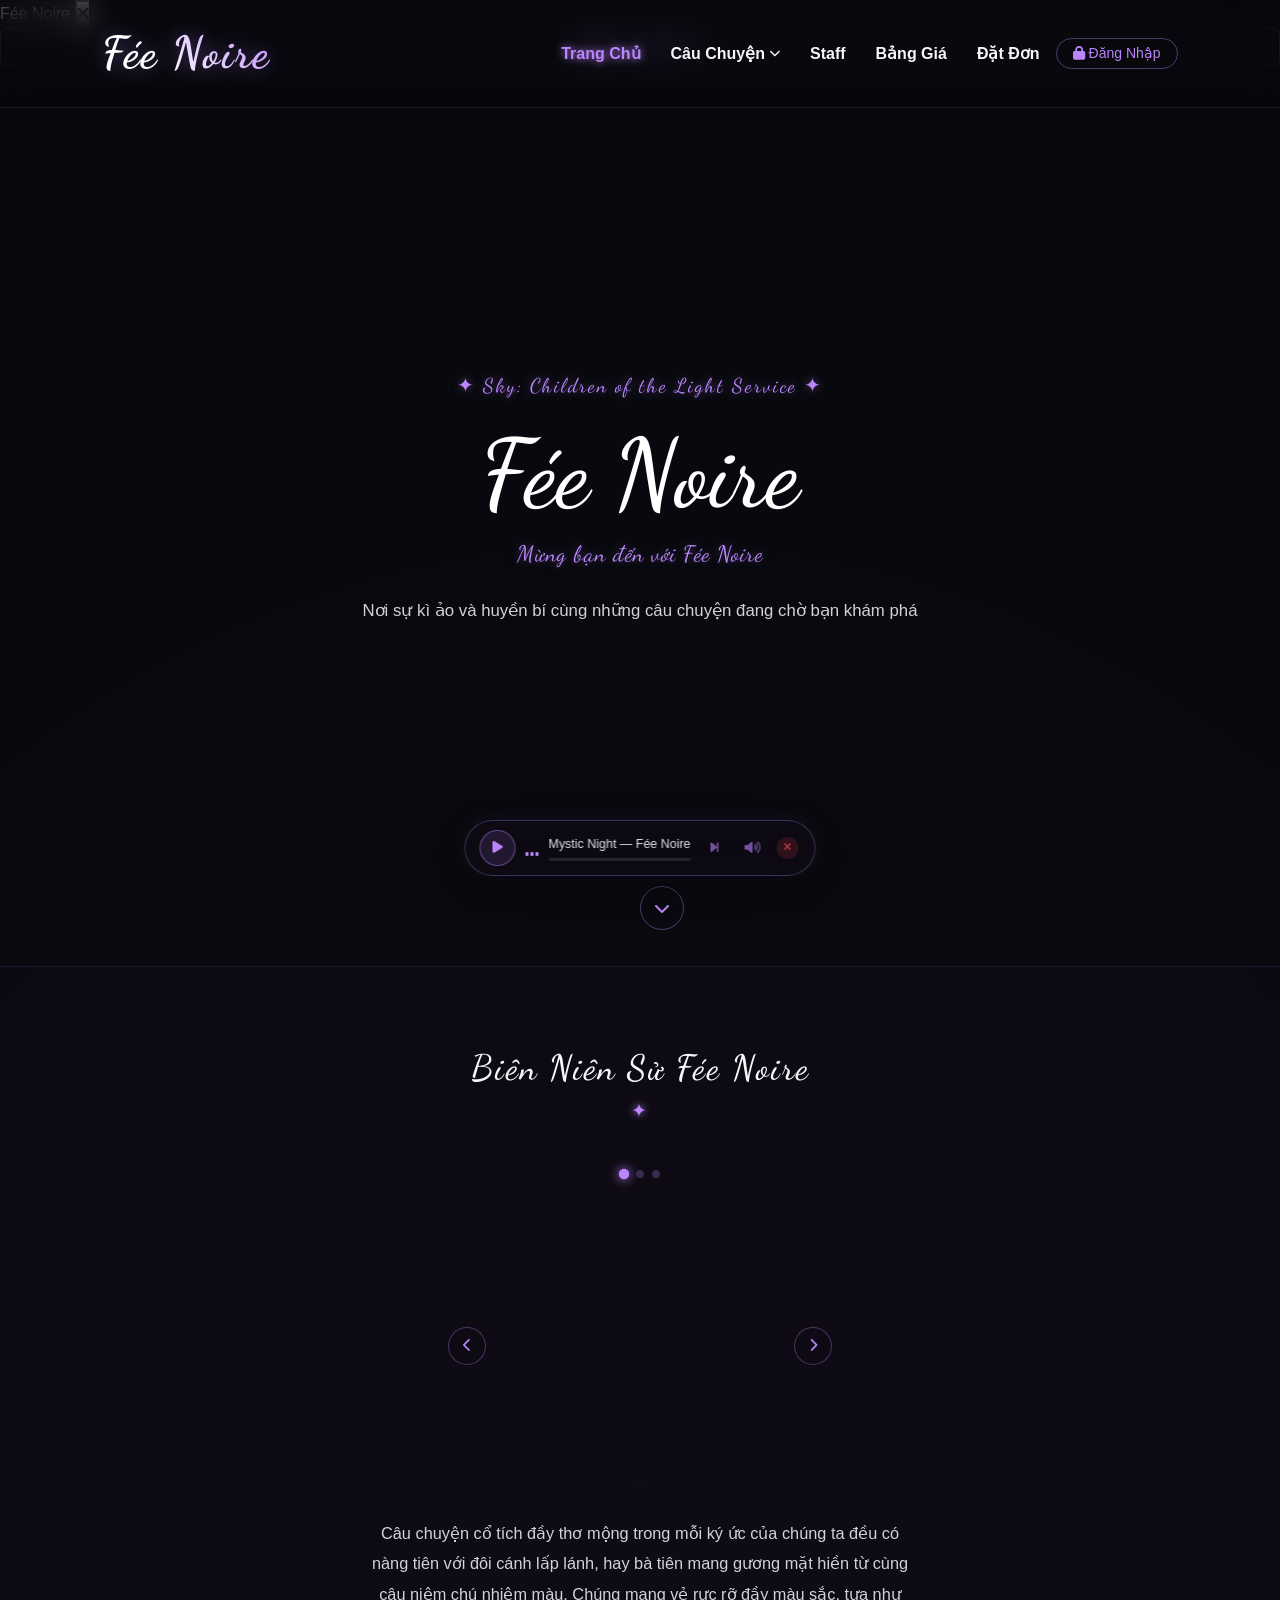
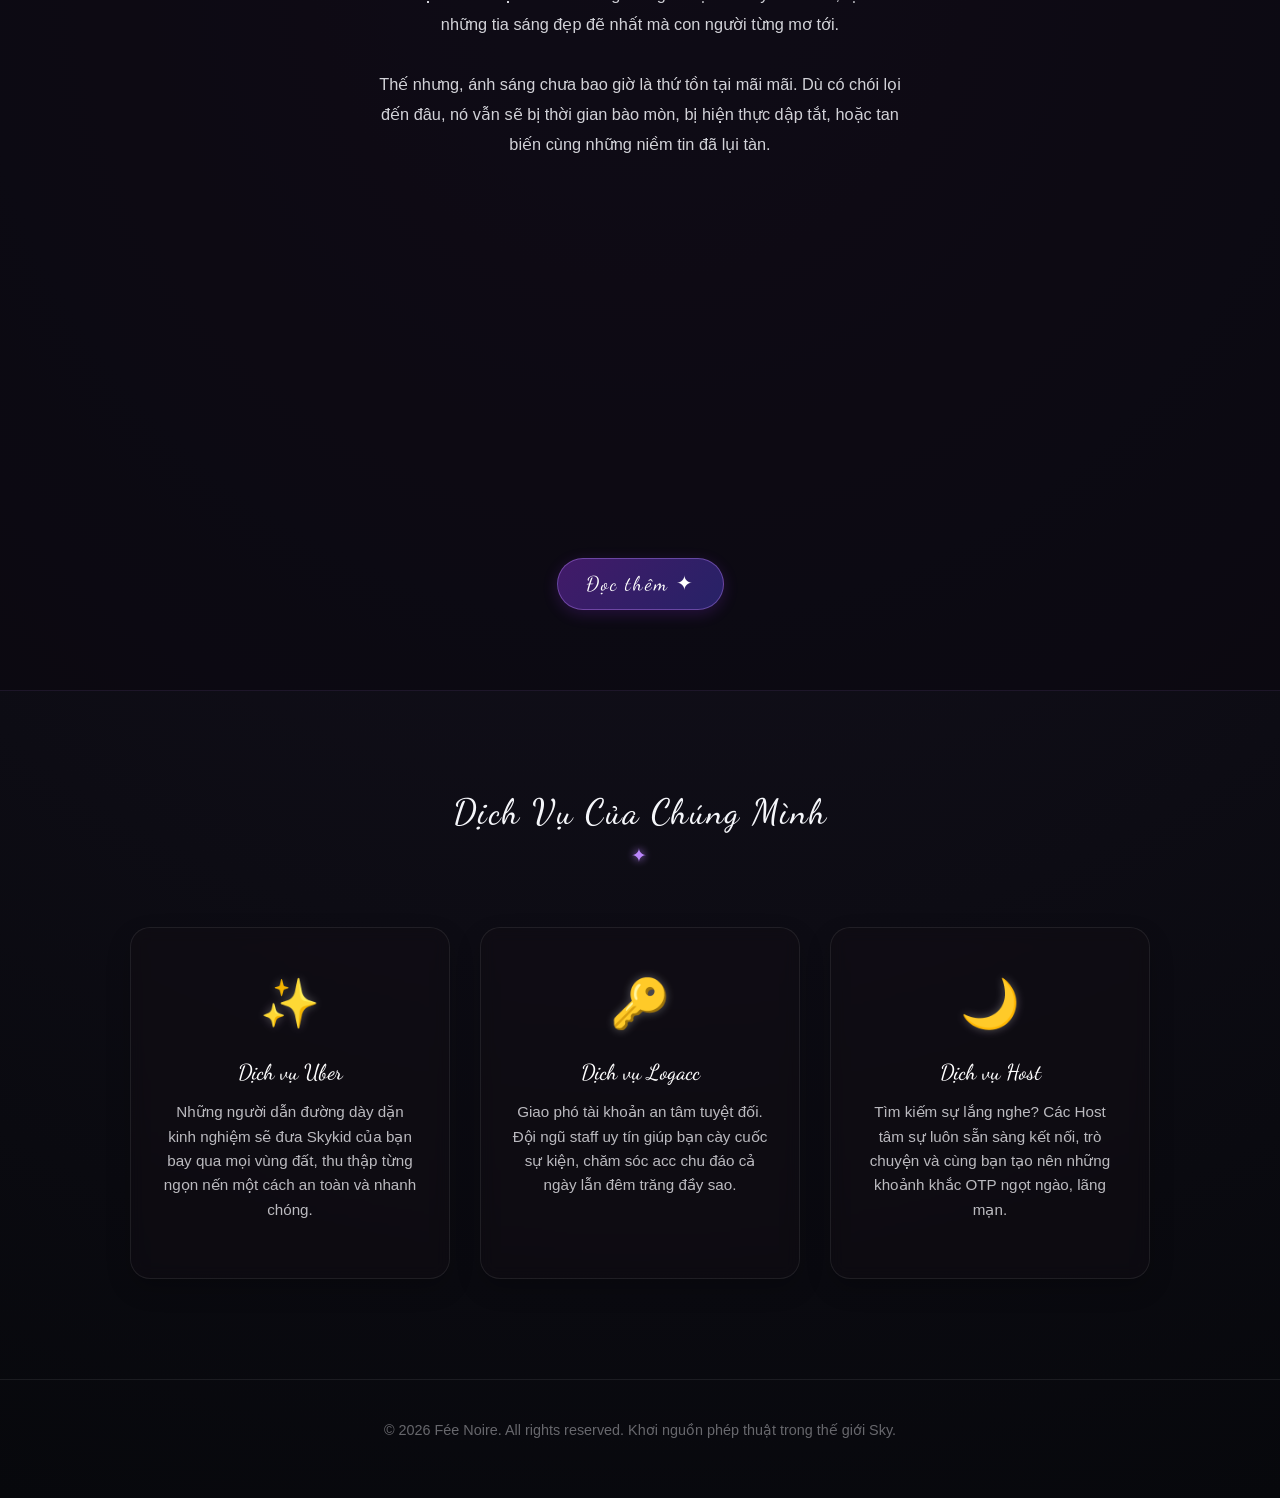
==== index.html @ 0eda1e13 "Add files via upload" ====
<!DOCTYPE html>
<html lang="vi">

<head>
    <meta charset="UTF-8">
    <meta name="viewport" content="width=device-width, initial-scale=1.0">
    <title>Fée Noire - Sky: Children of the Light Service</title>
    <!-- Nhúng phông chữ bay bổng hoài cổ phong cách Fantasy -->
    <link rel="preconnect" href="https://fonts.googleapis.com">
    <link rel="preconnect" href="https://fonts.gstatic.com" crossorigin>
    <link
        href="https://fonts.googleapis.com/css2?family=Dancing+Script:wght@400..700&family=Sansita+Swashed:wght@300..900&display=swap"
        rel="stylesheet">
    <link href="https://cdn.jsdelivr.net/npm/bootstrap@5.3.2/dist/css/bootstrap.min.css" rel="stylesheet">
    <link rel="stylesheet" href="https://cdnjs.cloudflare.com/ajax/libs/font-awesome/6.4.2/css/all.min.css">
    <link rel="stylesheet" href="css/style.css">
    <link rel="stylesheet" href="css/admin-custom.css">
    <style>
        /* ── HERO CINEMATIC ── */
        .hero-section {
            position: relative;
            height: 100vh;
            min-height: 600px;
            display: flex;
            flex-direction: column;
            justify-content: center;
            align-items: center;
            text-align: center;
            overflow: hidden;
        }

        .hero-eyebrow {
            font-family: 'Dancing Script', cursive;
            font-size: 1.25rem;
            letter-spacing: 2px;
            color: var(--accent-glow);
            text-shadow: 0 0 10px rgba(187, 134, 252, 0.5);
            margin-bottom: 16px;
            opacity: 0;
            animation: fadeUp 0.8s ease 0.2s forwards;
        }

        .hero-content {
            position: relative;
            z-index: 2;
            max-width: 760px;
            padding: 0 24px;
            background: none;
            border: none;
            backdrop-filter: none;
            box-shadow: none;
        }

        .brand-title {
            opacity: 0;
            animation: fadeUp 0.9s ease 0.4s forwards;
        }

        .brand-subtitle {
            opacity: 0;
            animation: fadeUp 0.9s ease 0.6s forwards;
        }

        .brand-description {
            opacity: 0;
            animation: fadeUp 0.9s ease 0.8s forwards;
        }

        .cta-button {
            opacity: 0;
            animation: fadeUp 0.9s ease 1s forwards;
        }

        @keyframes fadeUp {
            from {
                opacity: 0;
                transform: translateY(24px);
            }

            to {
                opacity: 1;
                transform: translateY(0);
            }
        }

        /* ── SCROLL ARROW ── */
        .scroll-down-arrow {
            position: absolute;
            bottom: 36px;
            left: 50%;
            transform: translateX(-50%);
            z-index: 3;
            display: flex;
            flex-direction: column;
            align-items: center;
            gap: 6px;
            cursor: pointer;
            opacity: 0;
            animation: fadeUp 0.9s ease 1.3s forwards;
        }

        .arrow-icon {
            width: 44px;
            height: 44px;
            border: 1px solid rgba(187, 134, 252, 0.4);
            border-radius: 50%;
            display: flex;
            align-items: center;
            justify-content: center;
            color: var(--accent-glow);
            font-size: 1rem;
            animation: bounceArrow 2s ease-in-out infinite;
            transition: all 0.3s ease;
        }

        .scroll-down-arrow:hover .arrow-icon {
            background: rgba(187, 134, 252, 0.15);
            box-shadow: 0 0 16px rgba(187, 134, 252, 0.3);
        }

        .arrow-label {
            font-family: 'Dancing Script', cursive;
            font-size: 1.25rem;
            letter-spacing: 2px;
            margin-right: 2px;
            color: rgba(187, 134, 252, 0.6);
            text-transform: uppercase;
            text-align: center;
        }

        @keyframes bounceArrow {

            0%,
            100% {
                transform: translateY(0);
            }

            50% {
                transform: translateY(6px);
            }
        }

        /* ── STORY SECTION ── */
        .story-section {
            background: rgba(10, 7, 15, 0.6);
            padding: 80px 0;
            border-top: 1px solid rgba(187, 134, 252, 0.1);
            border-bottom: 1px solid rgba(187, 134, 252, 0.1);
        }

        .btn-read-more {
            display: inline-block;
            margin-top: 15px;
            padding: 10px 28px;
            font-family: 'Dancing Script', cursive;
            font-size: 1.25rem;
            letter-spacing: 2px;
            color: #ffffff;
            background: linear-gradient(135deg, rgba(147, 51, 234, 0.4), rgba(79, 70, 229, 0.4));
            border: 1px solid rgba(187, 134, 252, 0.4);
            border-radius: 30px;
            text-decoration: none;
            transition: all 0.3s ease;
            box-shadow: 0 4px 15px rgba(147, 51, 234, 0.2);
        }

        .btn-read-more:hover {
            color: var(--accent-glow) !important;
            background: linear-gradient(135deg, rgba(147, 51, 234, 0.7), rgba(79, 70, 229, 0.7));
            border-color: var(--accent-glow);
            box-shadow: 0 0 20px rgba(187, 134, 252, 0.5);
            transform: translateY(-2px);
        }

        /* ── MOBILE ── */
        @media (max-width: 768px) {
            .hero-eyebrow {
                font-size: 0.75rem;
                letter-spacing: 2px;
            }


        }
    </style>

<style id="fn-mobile-nav-css">
/* FÉE NOIRE — Mobile Nav (loaded from style.css, this block is a safety fallback) */
@media (max-width: 768px) {
    .navbar { padding: 0 16px !important; height: 62px; }
    .logo { font-size: 1.9rem; }
    .nav-links { display: none !important; }
    .staff-page-bg { padding-top: 80px; }
}
</style>

</head>

<body>

    <!-- 1. Thanh Điều Hướng (Navbar) -->
    <header class="navbar">
        <div class="logo">Fée Noire</div>
        <nav class="nav-links d-flex align-items-center">
            <a href="index.html" class="active">Trang Chủ</a>
            <!-- Dropdown Câu Chuyện -->
            <div class="nav-dropdown-wrapper">
                <a href="#" class="nav-dropdown-trigger">
                    Câu Chuyện <i class="fa-solid fa-chevron-down ms-1" style="font-size:0.7rem;"></i>
                </a>
                <div class="nav-dropdown-menu">
                    <a href="cauchuyen.html"><i class="fa-solid fa-book-open me-2"></i>Câu Chuyện</a>
                    <a href="trananh.html"><i class="fa-solid fa-images me-2"></i>Tranh Ảnh</a>
                </div>
            </div>
            <a href="nhanvien.html">Staff</a>
            <a href="banggia.html">Bảng Giá</a>
            <a href="https://haznox2260.github.io/FN_fo/">Đặt Đơn</a>
            <a id="navManageLink" href="admin.html" class="btn-admin" style="display:none;">Quản Lý</a>
            <button id="navAuthBtn" class="btn btn-sm btn-outline-warning rounded-pill px-3 ms-3"
                data-bs-toggle="offcanvas" data-bs-target="#authOffcanvas">
                <i class="fa-solid fa-user-shield me-1"></i>
                <span id="navUserText">Đăng Nhập</span>
            </button>
        </nav>
    </header>
    <!-- MOBILE OVERLAY -->
    <div class="fn-mobile-overlay" id="fnMobileOverlay" onclick="fnCloseDrawer()"></div>

    <!-- MOBILE DRAWER -->
    <div class="fn-mobile-drawer" id="fnMobileDrawer">
        <div class="fn-drawer-header">
            <span class="fn-drawer-logo">F&#233;e Noire</span>
            <button class="fn-drawer-close" onclick="fnCloseDrawer()">
                <i class="fa-solid fa-xmark"></i>
            </button>
        </div>
        <nav class="fn-drawer-nav" id="fnDrawerNav"></nav>
        <div class="fn-drawer-footer">
            <button id="fnDrawerAuthBtn"
                class="btn btn-outline-warning w-100"
                data-bs-toggle="offcanvas" data-bs-target="#authOffcanvas"
                onclick="fnCloseDrawer()">
                <i class="fa-solid fa-user-shield me-2"></i>
                <span id="fnDrawerUserText">&#272;&#259;ng Nh&#7853;p</span>
            </button>
        </div>
    </div>

    <!-- Logic mobile drawer (mo/dong, build menu, dong bo dang nhap) da duoc gop vao auth.js -->


    <!-- 2. Hero Section — Cinematic Fullscreen -->
    <section class="hero-section" id="heroSection">
        <div class="stars-overlay"></div>

        <!-- Nội dung chính căn giữa -->
        <div class="hero-content">
            <p class="hero-eyebrow">✦ Sky: Children of the Light Service ✦</p>
            <h1 class="brand-title">Fée Noire</h1>
            <p class="brand-subtitle">Mừng bạn đến với Fée Noire</p>
            <div class="brand-description">
                Nơi sự kì ảo và huyền bí cùng những câu chuyện đang chờ bạn khám phá
            </div>
        </div>

        <!-- Mũi tên cuộn xuống -->
        <div class="scroll-down-arrow"
            onclick="document.getElementById('servicesSection').scrollIntoView({behavior:'smooth'})">
            <div class="arrow-icon">
                <i class="fa-solid fa-chevron-down"></i>
            </div>
        </div>
    </section>

    <!-- 4. KHU VỰC CAROUSEL CÂU CHUYỆN — DIAMOND + SYNCED TEXT -->
    <section class="story-section">
        <div class="container">
            <h2 class="section-title text-center mb-5">Biên Niên Sử Fée Noire</h2>

            <div class="fn-story-carousel">
                <!-- Dots -->
                <div class="fn-dots" id="fnDots"></div>

                <!-- Diamond image frame -->
                <div class="fn-diamond-frame">
                    <div class="fn-diamond-clip">
                        <div class="fn-slides-track" id="fnSlidesTrack">
                            <!-- slides injected by JS -->
                        </div>
                    </div>
                    <!-- Arrows -->
                    <button class="fn-arrow fn-arrow-left" onclick="fnMove(-1)" aria-label="Trước">
                        <i class="fa-solid fa-chevron-left"></i>
                    </button>
                    <button class="fn-arrow fn-arrow-right" onclick="fnMove(1)" aria-label="Tiếp">
                        <i class="fa-solid fa-chevron-right"></i>
                    </button>
                </div>

                <!-- Synced text block -->
                <div class="fn-text-stage" id="fnTextStage">
                    <!-- text panels injected by JS -->
                </div>

                <div class="text-center mt-4">
                    <a href="cauchuyen.html" class="btn-read-more">Đọc thêm ✦</a>
                </div>
            </div>
        </div>
    </section>

    <style>
        /* ── FN STORY CAROUSEL ── */
        .fn-story-carousel {
            max-width: 560px;
            margin: 0 auto;
            text-align: center;
        }

        /* Dots */
        .fn-dots {
            display: flex;
            justify-content: center;
            gap: 8px;
            margin-bottom: 28px;
        }

        .fn-dot {
            width: 8px;
            height: 8px;
            border-radius: 50%;
            border: none;
            background: rgba(187, 134, 252, 0.25);
            cursor: pointer;
            transition: all 0.3s ease;
            padding: 0;
        }

        .fn-dot.active {
            background: var(--accent-glow);
            box-shadow: 0 0 8px var(--accent-glow);
            transform: scale(1.3);
        }

        /* Diamond frame */
        .fn-diamond-frame {
            position: relative;
            width: 280px;
            height: 280px;
            margin: 0 auto;
        }

        /* Clip path = hình thoi 45° */
        .fn-diamond-clip {
            width: 100%;
            height: 100%;
            clip-path: polygon(50% 0%, 100% 50%, 50% 100%, 0% 50%);
            overflow: hidden;
            border-radius: 4px;
            box-shadow: 0 0 0 1px rgba(187, 134, 252, 0.3), 0 0 30px rgba(187, 134, 252, 0.15);
        }

        /* Hình thoi viền neon ngoài */
        .fn-diamond-clip::after {
            content: '';
            position: absolute;
            inset: -2px;
            clip-path: polygon(50% 0%, 100% 50%, 50% 100%, 0% 50%);
            border: 2px solid rgba(187, 134, 252, 0.4);
            pointer-events: none;
            z-index: 5;
        }

        /* Track chứa các ảnh — di chuyển ngang */
        .fn-slides-track {
            display: flex;
            width: 100%;
            height: 100%;
            transition: transform 0.5s cubic-bezier(0.4, 0, 0.2, 1);
        }

        .fn-slide-img {
            min-width: 100%;
            height: 100%;
            object-fit: cover;
            /* scale lên vì clip-path cắt góc => trung tâm cần đủ rộng */
            transform: scale(1.42);
            pointer-events: none;
        }

        /* Arrow buttons */
        .fn-arrow {
            position: absolute;
            top: 50%;
            transform: translateY(-50%);
            z-index: 20;
            width: 38px;
            height: 38px;
            border-radius: 50%;
            border: 1px solid rgba(187, 134, 252, 0.35);
            background: rgba(14, 11, 20, 0.75);
            color: var(--accent-glow);
            font-size: 0.85rem;
            display: flex;
            align-items: center;
            justify-content: center;
            cursor: pointer;
            transition: all 0.25s ease;
            backdrop-filter: blur(8px);
        }

        .fn-arrow:hover {
            background: rgba(187, 134, 252, 0.2);
            box-shadow: 0 0 14px rgba(187, 134, 252, 0.4);
        }

        .fn-arrow-left {
            left: -52px;
        }

        .fn-arrow-right {
            right: -52px;
        }

        /* Text stage — chiều cao cố định được tính sau khi render, không nhảy layout */
        .fn-text-stage {
            position: relative;
            margin-top: 32px;
            /* height được set bằng JS sau khi đo panel dài nhất */
            overflow: hidden;
        }

        .fn-text-panel {
            position: absolute;
            top: 0;
            left: 0;
            right: 0;
            opacity: 0;
            transition: opacity 0.5s ease;
            pointer-events: none;
            color: rgba(245, 246, 250, 0.85);
            font-size: 1.02rem;
            line-height: 1.85;
            padding: 0 10px 24px;
            /* KHÔNG dùng transform translateY — tránh nhảy vị trí */
        }

        .fn-text-panel.active {
            opacity: 1;
            pointer-events: all;
        }

        @media (max-width: 480px) {
            .fn-diamond-frame {
                width: 220px;
                height: 220px;
            }

            .fn-arrow-left {
                left: -42px;
            }

            .fn-arrow-right {
                right: -42px;
            }
        }
    </style>

    <script>
        // ── FN STORY CAROUSEL DATA ──
        // ── FN STORY CAROUSEL DATA ──
        const FN_SLIDES = [
            {
                img: 'https://images.unsplash.com/photo-1518709268805-4e9042af9f23?auto=format&fit=crop&w=600&q=80',
                text: 'Câu chuyện cổ tích đầy thơ mộng trong mỗi ký ức của chúng ta đều có nàng tiên với đôi cánh lấp lánh, hay bà tiên mang gương mặt hiền từ cùng câu niệm chú nhiệm màu. Chúng mang vẻ rực rỡ đầy màu sắc, tựa như những tia sáng đẹp đẽ nhất mà con người từng mơ tới.<br><br>Thế nhưng, ánh sáng chưa bao giờ là thứ tồn tại mãi mãi. Dù có chói lọi đến đâu, nó vẫn sẽ bị thời gian bào mòn, bị hiện thực dập tắt, hoặc tan biến cùng những niềm tin đã lụi tàn.'
            },
            {
                img: 'https://images.unsplash.com/photo-1509198397868-475647b2a1e5?auto=format&fit=crop&w=600&q=80',
                text: 'Nhưng ở những nơi ánh sáng không thể chạm tới, luôn tồn tại một thế giới khác.<br><br>Một thế giới bị xem là cái nôi của tội lỗi, của dục vọng và những điều đen tối nhất. Nơi mà đa số mọi người đều tránh né, sợ hãi. Thế nhưng những ai thực sự hiểu về nó đều biết rằng, bóng tối không phân biệt thiện hay ác.<br><br>Ở đó chỉ tồn tại duy nhất một quy tắc:<br>"Mọi thứ đều có giá của nó"'
            },
            {
                img: 'https://images.unsplash.com/photo-1534447677768-be436bb09401?auto=format&fit=crop&w=600&q=80',
                text: 'Chỉ cần đưa ra một cái giá tương xứng, bạn sẽ trở thành vị khách được chào đón nhất. Điều bạn mong muốn, dù là quyền lực, tri thức, tài sản hay sinh mạng của một ai đó, đều sẽ được thực hiện một cách hoàn hảo.<br><br>Và tại vùng đất Sky rực rỡ ấy, giữa những góc khuất mà ánh mặt trời không bao giờ soi tới, tồn tại một cửa tiệm nhỏ bé mang tên Fée Noire.<br><br>Ẩn sau khu rừng rậm rạp ẩm ướt là nơi trú ngụ của vô số sinh vật thuộc về bóng tối. Một nơi hỗn loạn một cách trật tự, dù họ có là ai đi nữa, xấu xa như nào. Họ vẫn luôn tuân theo quy tắc duy nhất của cửa tiệm, chỉ cần đủ không hơn không thiếu.<br><br>Một khi kế ước được thành lập, không thế lực nào có thể xóa bỏ.<br><br>Chào mừng đến với Fee Noire.<br><br>Nơi mọi điều ước đều có thể trở thành hiện thực...<br><br>miễn là bạn đủ khả năng trả giá.'
            }
        ];

        let fnIndex = 0;
        let fnAuto;

        function fnBuild() {
            const track = document.getElementById('fnSlidesTrack');
            const textStage = document.getElementById('fnTextStage');
            const dotsEl = document.getElementById('fnDots');

            FN_SLIDES.forEach((s, i) => {
                // image
                const img = document.createElement('img');
                img.src = s.img;
                img.className = 'fn-slide-img';
                img.alt = 'Slide ' + (i + 1);
                track.appendChild(img);

                // text panel — tất cả đều visible tạm để đo chiều cao
                const p = document.createElement('p');
                p.className = 'fn-text-panel';
                p.innerHTML = s.text;
                textStage.appendChild(p);

                // dot
                const dot = document.createElement('button');
                dot.className = 'fn-dot' + (i === 0 ? ' active' : '');
                dot.setAttribute('aria-label', 'Slide ' + (i + 1));
                dot.onclick = () => fnGoTo(i);
                dotsEl.appendChild(dot);
            });

            // Đo chiều cao thật của từng panel (khi vẫn còn position absolute)
            // bằng cách render tạm với visibility hidden
            const allPanels = textStage.querySelectorAll('.fn-text-panel');
            let maxH = 0;
            allPanels.forEach(p => {
                // Tạm thời làm visible để đo scroll height
                p.style.visibility = 'hidden';
                p.style.opacity = '1';
                const h = p.scrollHeight;
                if (h > maxH) maxH = h;
                p.style.visibility = '';
                p.style.opacity = '';
            });

            // Set chiều cao container bằng panel cao nhất + padding
            textStage.style.height = (maxH + 4) + 'px';

            // Giờ mới activate slide đầu
            allPanels[0].classList.add('active');

            fnStartAuto();
        }

        function fnGoTo(n) {
            const panels = document.querySelectorAll('.fn-text-panel');
            const dots = document.querySelectorAll('.fn-dot');
            const track = document.getElementById('fnSlidesTrack');

            panels[fnIndex].classList.remove('active');
            dots[fnIndex].classList.remove('active');

            fnIndex = (n + FN_SLIDES.length) % FN_SLIDES.length;

            track.style.transform = `translateX(-${fnIndex * 100}%)`;
            panels[fnIndex].classList.add('active');
            dots[fnIndex].classList.add('active');
        }

        function fnMove(dir) {
            fnResetAuto();
            fnGoTo(fnIndex + dir);
        }

        function fnStartAuto() {
            fnAuto = setInterval(() => fnGoTo(fnIndex + 1), 4500);
        }
        function fnResetAuto() {
            clearInterval(fnAuto);
            fnStartAuto();
        }

        document.addEventListener('DOMContentLoaded', fnBuild);
    </script>

    <!-- 3. Khu Vực Dịch Vụ Nổi Bật -->
    <section class="services-section" id="servicesSection">
        <h2 class="section-title">Dịch Vụ Của Chúng Mình</h2>
        <div class="services-container">

            <!-- Thẻ dịch vụ 1 -->
            <div class="service-card">
                <div class="card-icon">✨</div>
                <h3>Dịch vụ Uber</h3>
                <p>Những người dẫn đường dày dặn kinh nghiệm sẽ đưa Skykid của bạn bay qua mọi vùng đất, thu thập từng
                    ngọn nến một cách an toàn và nhanh chóng.</p>
            </div>

            <!-- Thẻ dịch vụ 2 -->
            <div class="service-card">
                <div class="card-icon">🔑</div>
                <h3>Dịch vụ Logacc</h3>
                <p>Giao phó tài khoản an tâm tuyệt đối. Đội ngũ staff uy tín giúp bạn cày cuốc sự kiện, chăm sóc acc chu
                    đáo cả ngày lẫn đêm trăng đầy sao.</p>
            </div>

            <!-- Thẻ dịch vụ 3 -->
            <div class="service-card">
                <div class="card-icon">🌙</div>
                <h3>Dịch vụ Host</h3>
                <p>Tìm kiếm sự lắng nghe? Các Host tâm sự luôn sẵn sàng kết nối, trò chuyện và cùng bạn tạo nên những
                    khoảnh khắc OTP ngọt ngào, lãng mạn.</p>
            </div>

        </div>
    </section>

    <!-- Footer -->
    <footer class="main-footer">
        <p>&copy; 2026 Fée Noire. All rights reserved. Khơi nguồn phép thuật trong thế giới Sky.</p>
    </footer>

    <script src="https://cdn.jsdelivr.net/npm/bootstrap@5.3.2/dist/js/bootstrap.bundle.min.js"></script>
    <script src="js/config.js"></script>
    <script src="js/auth.js"></script>
    <script src="js/music-player.js"></script>
</body>

</html>
---- css/style.css ----
/* --- CẤU HÌNH BAN ĐẦU & TONE MÀU CHỦ ĐẠO (FÉE NOIRE VIBE) --- */
:root {
    --bg-dark: #07080c;
    /* Đen đêm thẳm huyền bí */
    --purple-magic: #161220;
    /* Tím tối ma thuật */
    --text-light: #f5f6fa;
    /* Trắng sữa quý phái */
    --accent-glow: #bb86fc;
    /* Tím Neon phát sáng */
    --accent-cyan: #03dac6;
    /* Xanh neon bổ trợ */
    --accent-danger: #ff4757;
    /* Đỏ neon cảnh báo */
    --glass-bg: rgba(18, 14, 22, 0.45);
    --glass-border: rgba(255, 255, 255, 0.08);
}

* {
    margin: 0;
    padding: 0;
    box-sizing: border-box;
}

body {
    background-color: var(--bg-dark);
    color: var(--text-light);
    font-family: 'Quicksand', sans-serif;
    overflow-x: hidden;
    background-image: radial-gradient(circle at 50% 50%, var(--purple-magic) 0%, var(--bg-dark) 100%);
}

/* --- 1. THANH ĐIỀU HƯỚNG MỜ KÍNH (GLASSMORPHISM NAVBAR) --- */
.navbar {
    position: fixed;
    top: 0;
    left: 0;
    width: 100%;
    padding: 20px 8%;
    display: flex;
    justify-content: space-between;
    align-items: center;
    z-index: 1000;
    background: rgba(7, 8, 12, 0.6);
    backdrop-filter: blur(15px);
    -webkit-backdrop-filter: blur(15px);
    border-bottom: 1px solid var(--glass-border);
}

.logo {
    font-family: 'Dancing Script', cursive;
    font-size: 2.8rem;
    font-weight: bold;
    letter-spacing: 2px;
    background: linear-gradient(45deg, #fff 30%, var(--accent-glow) 100%);
    -webkit-background-clip: text;
    background-clip: text;
    -webkit-text-fill-color: transparent;
    color: transparent;
    /* text-shadow is incompatible with background-clip:text — use filter instead */
    filter: drop-shadow(0 0 10px rgba(187, 134, 252, 0.45));
}

.nav-links a {
    color: var(--text-light);
    text-decoration: none;
    margin-left: 30px;
    font-weight: 600;
    font-size: 1rem;
    transition: all 0.3s ease;
    position: relative;
}

.nav-links a:hover,
.nav-links a.active {
    color: var(--accent-glow);
    text-shadow: 0 0 8px var(--accent-glow);
}

.nav-links .btn-admin {
    border: 1px solid var(--accent-glow);
    padding: 6px 15px;
    border-radius: 20px;
    background: rgba(187, 134, 252, 0.1);
}

.nav-links .btn-admin:hover {
    background: var(--accent-glow);
    color: var(--bg-dark);
    text-shadow: none;
    box-shadow: 0 0 15px var(--accent-glow);
}

/* --- 1b. DROPDOWN NAV "CÂU CHUYỆN" ---
   FIX: style này trước đây chỉ được khai báo trong <style> riêng của index.html
   nên dropdown chỉ hoạt động đúng ở trang chủ. Đưa vào style.css chung để
   nhanvien.html, banggia.html, admin.html (chỉ load style.css) cũng hiển thị đúng. */
.nav-dropdown-wrapper {
    position: relative;
    display: inline-flex;
    align-items: center;
}

.nav-dropdown-trigger {
    color: var(--text-light);
    text-decoration: none;
    margin-left: 30px;
    font-weight: 600;
    font-size: 1rem;
    transition: all 0.3s ease;
    cursor: pointer;
    display: flex;
    align-items: center;
    white-space: nowrap;
}

.nav-dropdown-trigger:hover {
    color: var(--accent-glow);
    text-shadow: 0 0 8px var(--accent-glow);
}

.nav-dropdown-menu {
    position: absolute;
    top: calc(100% + 16px);
    left: 30px;
    min-width: 180px;
    background: rgba(14, 11, 20, 0.95);
    border: 1px solid rgba(187, 134, 252, 0.25);
    border-radius: 14px;
    padding: 8px 0;
    backdrop-filter: blur(20px);
    -webkit-backdrop-filter: blur(20px);
    box-shadow: 0 12px 40px rgba(0, 0, 0, 0.6);
    opacity: 0;
    visibility: hidden;
    transform: translateY(-8px);
    transition: all 0.25s ease;
    z-index: 999;
}

.nav-dropdown-wrapper:hover .nav-dropdown-menu {
    opacity: 1;
    visibility: visible;
    transform: translateY(0);
}

.nav-dropdown-menu a {
    display: block;
    padding: 10px 20px;
    color: rgba(245, 246, 250, 0.8);
    text-decoration: none;
    font-size: 0.9rem;
    font-weight: 600;
    margin-left: 0 !important;
    transition: all 0.2s ease;
}

.nav-dropdown-menu a:hover {
    color: var(--accent-glow);
    background: rgba(187, 134, 252, 0.08);
    text-shadow: 0 0 8px var(--accent-glow);
}

.nav-dropdown-menu a+a {
    border-top: 1px solid rgba(255, 255, 255, 0.05);
}

/* --- 2. BANNER CHÍNH (HERO SECTION) --- */
.hero-section {
    position: relative;
    height: 100vh;
    display: flex;
    justify-content: center;
    align-items: center;
    text-align: center;
    padding: 0 20px;
    background: url('https://images.unsplash.com/photo-1506318137071-a8e063b4bec0?q=80&w=2070') no-repeat center center/cover;
}

.stars-overlay {
    position: absolute;
    top: 0;
    left: 0;
    width: 100%;
    height: 100%;
    background: rgba(7, 8, 12, 0.75);
    z-index: 1;
}

.hero-content {
    position: relative;
    z-index: 2;
    max-width: 800px;
    background: var(--glass-bg);
    padding: 45px;
    border-radius: 24px;
    border: 1px solid var(--glass-border);
    backdrop-filter: blur(10px);
    -webkit-backdrop-filter: blur(10px);
    box-shadow: 0 8px 32px 0 rgba(0, 0, 0, 0.37);
}

.brand-title {
    font-family: 'Dancing Script', cursive;
    font-size: 6rem;
    margin-bottom: 5px;
    color: #ffffff;
    animation: floating 4s ease-in-out infinite;
}

.brand-subtitle {
    font-family: 'Dancing Script', cursive;
    font-size: 1.4rem;
    letter-spacing: 1px;
    color: var(--accent-glow);
    margin-bottom: 25px;
    text-shadow: 0 0 10px rgba(187, 134, 252, 0.4);
}

.brand-description {
    font-size: 1.05rem;
    line-height: 1.8;
    margin-bottom: 35px;
    color: rgba(245, 246, 250, 0.85);
}

.cta-button {
    font-family: 'Dancing Script', cursive;
    display: inline-block;
    padding: 14px 35px;
    background: linear-gradient(135deg, #ffffff 0%, rgba(255, 255, 255, 0.8) 100%);
    color: var(--bg-dark);
    text-decoration: none;
    font-weight: bold;
    font-size: 1.1rem;
    border-radius: 30px;
    box-shadow: 0 0 20px rgba(255, 255, 255, 0.2);
    transition: all 0.3s ease;
}

.cta-button:hover {
    transform: translateY(-3px);
    box-shadow: 0 0 30px var(--accent-glow);
    background: var(--accent-glow);
    color: var(--text-light);
}

/* --- 3. KHU VỰC DỊCH VỤ --- */
.services-section {
    padding: 100px 8%;
    text-align: center;
}

.section-title {
    font-family: 'Dancing Script', cursive;
    font-size: 2.2rem;
    margin-bottom: 60px;
    position: relative;
    letter-spacing: 2px;
}

.section-title::after {
    content: '✦';
    display: block;
    font-size: 1.2rem;
    color: var(--accent-glow);
    margin-top: 10px;
    text-shadow: 0 0 8px var(--accent-glow);
}

.services-container {
    display: flex;
    justify-content: center;
    gap: 30px;
    flex-wrap: wrap;
}

.service-card {
    background: var(--glass-bg);
    border: 1px solid var(--glass-border);
    padding: 40px 30px;
    border-radius: 20px;
    width: 320px;
    backdrop-filter: blur(8px);
    -webkit-backdrop-filter: blur(8px);
    transition: all 0.4s ease;
    box-shadow: 0 10px 25px rgba(0, 0, 0, 0.2);
}

.service-card:hover {
    transform: translateY(-10px);
    border-color: var(--accent-glow);
    box-shadow: 0 15px 35px rgba(187, 134, 252, 0.15);
}

.card-icon {
    font-size: 3rem;
    margin-bottom: 20px;
    text-shadow: 0 0 10px rgba(255, 255, 255, 0.3);
}

.service-card h3 {
    font-family: 'Dancing Script', cursive;
    font-size: 1.35rem;
    margin-bottom: 15px;
    color: #ffffff;
}

.service-card p {
    font-size: 0.95rem;
    line-height: 1.6;
    color: rgba(245, 246, 250, 0.75);
}

.main-footer {
    padding: 40px;
    text-align: center;
    font-size: 0.9rem;
    color: rgba(245, 246, 250, 0.4);
    border-top: 1px solid var(--glass-border);
}

/* --- HIỆU ỨNG HOẠT HỌA --- */
@keyframes floating {
    0% {
        transform: translateY(0px);
    }

    50% {
        transform: translateY(-10px);
    }

    100% {
        transform: translateY(0px);
    }
}

@media (max-width: 768px) {
    .navbar {
        padding: 15px 5%;
    }

    .logo {
        font-size: 2.2rem;
    }

    .nav-links a {
        margin-left: 15px;
        font-size: 0.9rem;
    }

    .nav-dropdown-trigger {
        margin-left: 15px;
        font-size: 0.9rem;
    }

    .nav-dropdown-menu {
        left: 0;
    }

    .brand-title {
        font-size: 4rem;
    }

    .brand-subtitle {
        font-size: 1.1rem;
    }

    .services-container {
        flex-direction: column;
        align-items: center;
    }
}

/* --- TRANG NHÂN VIÊN & HIỆU ỨNG BOOTSTRAP 5 --- */
.staff-page-bg {
    padding-top: 130px;
    min-height: 100vh;
}

.json-staff-container {
    max-width: 1140px;
    margin-bottom: 80px;
}

.page-title {
    font-family: 'Dancing Script', cursive;
    font-size: 3rem;
    color: #ffffff;
    text-shadow: 0 0 15px rgba(187, 134, 252, 0.4);
}

.page-subtitle {
    font-size: 1.1rem;
    color: var(--accent-glow);
    margin-bottom: 40px;
}

.filter-buttons-group .filter-btn {
    color: rgba(255, 255, 255, 0.7);
    border: 1px solid var(--glass-border);
    background: rgba(255, 255, 255, 0.03);
    margin: 5px 10px;
    padding: 8px 25px;
    border-radius: 20px;
    font-weight: 600;
    transition: all 0.3s ease;
}

.filter-buttons-group .filter-btn:hover,
.filter-buttons-group .filter-btn.active {
    background: var(--accent-glow);
    color: #000 !important;
    box-shadow: 0 0 15px var(--accent-glow);
    border-color: var(--accent-glow);
}

/* --- CẤU TRÚC SKYKID CARD ĐỘC QUYỀN (THIẾT KẾ MỚI TINH TẾ - SỬA LỖI MẤT NỀN) --- */
.skykid-card {
    background: linear-gradient(135deg, rgba(30, 24, 42, 0.75) 0%, rgba(15, 16, 26, 0.85) 100%) !important;
    /* Thêm !important để ép nhận nền mờ */
    border: 1px solid rgba(187, 134, 252, 0.18);
    border-radius: 24px;
    padding: 30px;
    backdrop-filter: blur(20px) !important;
    /* Tạo hiệu ứng kính mờ xuyên thấu */
    -webkit-backdrop-filter: blur(20px) !important;
    box-shadow: 0 20px 50px rgba(0, 0, 0, 0.7),
        inset 0 1px 1px rgba(255, 255, 255, 0.1);
    transition: all 0.4s cubic-bezier(0.4, 0, 0.2, 1);
    position: relative;
    overflow: hidden;
}

/* Hiệu ứng hào quang nhẹ khi hover */
.skykid-card:hover {
    border-color: rgba(187, 134, 252, 0.45);
    background: linear-gradient(135deg, rgba(35, 28, 50, 0.8) 0%, rgba(20, 21, 35, 0.9) 100%) !important;
    box-shadow: 0 25px 50px rgba(187, 134, 252, 0.12),
        inset 0 1px 1px rgba(255, 255, 255, 0.15);
    transform: translateY(-4px);
}

/* Góc trái: Brand & Avatar */
.card-left {
    padding-right: 0px;
    border-right: none;
    /* Bỏ đường kẻ dọc thô cứng */
    min-width: 160px;
    display: flex;
    flex-direction: column;
    align-items: center;
}

.fee-noire-brand {
    font-family: 'Dancing Script', cursive;
    font-size: 1.8rem;
    color: var(--accent-glow);
    opacity: 0.8;
    letter-spacing: 1px;
    margin-bottom: 15px;
}

.avatar-wrapper {
    width: 130px;
    height: 180px;
    overflow: hidden;
    border: 1px solid rgba(255, 255, 255, 0.15);
    border-radius: 16px;
    /* Bo tròn góc ảnh mềm mại hơn */
    box-shadow: 0 8px 20px rgba(0, 0, 0, 0.4);
    transition: transform 0.3s ease;
}

.skykid-card:hover .avatar-wrapper {
    transform: scale(1.03);
    border-color: var(--accent-glow);
}

.avatar-wrapper img {
    width: 100%;
    height: 100%;
    object-fit: cover;
}

/* Góc phải: Khối thông tin */
.card-right {
    padding-left: 30px;
    display: flex;
    flex-direction: column;
    justify-content: space-between;
}

.card-main-title {
    font-family: 'Quicksand', sans-serif;
    text-transform: uppercase;
    font-weight: 700;
    font-size: 0.85rem;
    letter-spacing: 3px;
    color: rgba(255, 255, 255, 0.3);
    margin-bottom: 20px;
    margin-top: 5px;
}

/* Từng dòng thông tin tối giản */
.info-group .info-row {
    display: flex;
    align-items: baseline;
    margin-bottom: 12px;
    border-bottom: 1px solid rgba(255, 255, 255, 0.03);
    padding-bottom: 6px;
}

/* Nhãn (Name, Position...) tinh tế, nhỏ gọn */
.info-group .info-label {
    font-family: 'Quicksand', sans-serif;
    font-size: 0.75rem;
    font-weight: 600;
    letter-spacing: 1.5px;
    text-transform: uppercase;
    color: rgba(255, 255, 255, 0.4);
    width: 90px;
    flex-shrink: 0;
}

/* Giá trị chữ trắng - To, rõ ràng, đổi font cực kỳ sang */
.info-group .info-value {
    font-family: 'Quicksand', sans-serif;
    /* Đổi sang font hiện đại để dễ đọc */
    font-size: 1.1rem;
    font-weight: 500;
    color: #ffffff;
    letter-spacing: 0.5px;
}

/* Riêng phần Tên nhân viên và Slogan sẽ giữ nét nghệ thuật làm điểm nhấn */
.info-row:nth-child(1) .info-value {
    font-family: 'Dancing Script', cursive;
    font-size: 1.6rem;
    color: var(--accent-glow);
    text-shadow: 0 0 10px rgba(187, 134, 252, 0.3);
    font-weight: 700;
}

.info-row:nth-child(4) .info-value {
    font-family: 'Dancing Script', cursive;
    font-size: 1.3rem;
    color: rgba(245, 246, 250, 0.9);
}

/* Khu vực nút bấm cuối card */
.card-actions {
    border-top: none;
    /* Bỏ kẻ ngang */
    margin-top: 15px;
}

.btn-feedback-view {
    background: rgba(187, 134, 252, 0.06);
    color: var(--accent-glow);
    border: 1px solid rgba(187, 134, 252, 0.2);
    border-radius: 12px;
    padding: 6px 16px;
    font-size: 0.85rem;
    font-weight: 600;
    transition: all 0.25s;
}

.btn-feedback-view:hover {
    background: var(--accent-glow);
    color: #07080c;
    box-shadow: 0 0 15px rgba(187, 134, 252, 0.4);
}

.btn-like-heart {
    background: rgba(255, 71, 87, 0.06);
    color: #ff4757;
    border: 1px solid rgba(255, 71, 87, 0.2);
    border-radius: 12px;
    padding: 6px 16px;
    font-size: 0.85rem;
    font-weight: 600;
    transition: all 0.25s;
}

.btn-like-heart:hover {
    background: #ff4757;
    color: #fff;
    box-shadow: 0 0 15px rgba(255, 71, 87, 0.4);
}

/* Tinh chỉnh Responsive trên điện thoại */
@media (max-width: 767px) {
    .skykid-card {
        padding: 20px;
    }

    .card-left {
        padding-bottom: 10px;
        margin-bottom: 15px;
    }

    .card-right {
        padding-left: 0;
    }

    .card-main-title {
        text-align: center !important;
        margin-bottom: 15px;
    }

    .info-group .info-row {
        flex-direction: column;
        gap: 4px;
        padding-bottom: 8px;
    }
}

/* ==========================================================================
   SKYKID CARD — STACK CAROUSEL (LEFT/RIGHT ARROWS OUTSIDE)
   ========================================================================== */

/* Wrapper bao ngoài: chứa mũi tên + stack card */
.card-slider-wrapper {
    position: relative;
    padding: 0 56px;
    /* nhường chỗ cho mũi tên hai bên */
}

/* Nút mũi tên ngoài card */
.card-arrow-btn {
    position: absolute;
    top: 50%;
    transform: translateY(-50%);
    z-index: 20;
    width: 44px;
    height: 44px;
    border-radius: 50%;
    border: 1px solid rgba(187, 134, 252, 0.35);
    background: rgba(14, 11, 20, 0.7);
    color: var(--accent-glow);
    font-size: 1rem;
    display: flex;
    align-items: center;
    justify-content: center;
    cursor: pointer;
    transition: all 0.25s ease;
    backdrop-filter: blur(10px);
    -webkit-backdrop-filter: blur(10px);
}

.card-arrow-btn:hover {
    background: rgba(187, 134, 252, 0.18);
    box-shadow: 0 0 16px rgba(187, 134, 252, 0.4);
    border-color: var(--accent-glow);
}

.card-arrow-prev {
    left: 0;
}

.card-arrow-next {
    right: 0;
}

.card-arrow-btn:disabled {
    opacity: 0.3;
    cursor: default;
    pointer-events: none;
}

/* Stack vùng chứa card — overflow hidden để ẩn các card phía sau */
#staffStackContainer {
    position: relative;
    min-height: 300px;
    perspective: 1200px;
}

/* Mỗi card trong stack */
.staff-card-3d {
    position: absolute;
    width: 100%;
    top: 0;
    left: 0;
    opacity: 0;
    pointer-events: none;
    transform: scale(0.88) translateY(28px) rotateX(6deg);
    transform-origin: center bottom;
    transition:
        opacity 0.45s cubic-bezier(0.4, 0, 0.2, 1),
        transform 0.45s cubic-bezier(0.4, 0, 0.2, 1);
    z-index: 1;
    cursor: default;
}

/* Card đang hiện — nổi lên hàng đầu */
.staff-card-3d.active {
    opacity: 1;
    pointer-events: all;
    transform: scale(1) translateY(0) rotateX(0deg);
    z-index: 10;
}

/* Card thứ 2 — hiện mờ ở phía sau để tạo cảm giác stack */
.staff-card-3d.behind-1 {
    opacity: 0.45;
    transform: scale(0.94) translateY(14px) rotateX(3deg);
    z-index: 5;
}

/* Card thứ 3 — còn mờ hơn */
.staff-card-3d.behind-2 {
    opacity: 0.2;
    transform: scale(0.88) translateY(26px) rotateX(6deg);
    z-index: 2;
}

/* Hiệu ứng trượt vào từ phải */
@keyframes slideInFromRight {
    from {
        opacity: 0;
        transform: scale(0.9) translateX(60px) rotateY(-8deg);
    }

    to {
        opacity: 1;
        transform: scale(1) translateX(0) rotateY(0deg);
    }
}

/* Hiệu ứng trượt vào từ trái */
@keyframes slideInFromLeft {
    from {
        opacity: 0;
        transform: scale(0.9) translateX(-60px) rotateY(8deg);
    }

    to {
        opacity: 1;
        transform: scale(1) translateX(0) rotateY(0deg);
    }
}

.staff-card-3d.animate-from-right {
    animation: slideInFromRight 0.45s cubic-bezier(0.4, 0, 0.2, 1) forwards;
}

.staff-card-3d.animate-from-left {
    animation: slideInFromLeft 0.45s cubic-bezier(0.4, 0, 0.2, 1) forwards;
}

/* Placeholder chiều cao để wrapper không co lại khi card absolute */
.stack-height-placeholder {
    visibility: hidden;
    pointer-events: none;
}

/* --- MIXED CASE INFO GROUP --- */
/* Nhãn (Name, Position...) tinh tế, nhỏ gọn */
.info-group .info-label {
    font-family: 'Quicksand', sans-serif;
    font-size: 0.75rem;
    font-weight: 600;
    letter-spacing: 1.5px;
    text-transform: uppercase;
    color: rgba(255, 255, 255, 0.4);
    width: 110px;
    /* Tăng nhẹ độ rộng lên 110px cho thoải mái */
    display: inline-block;
    /* <-- THÊM DÒNG NÀY ĐỂ WIDTH CÓ TÁC DỤNG */
    flex-shrink: 0;
}

/* Giá trị chữ trắng - To, rõ ràng, đổi font cực kỳ sang */
.info-group .info-value {
    font-family: 'Quicksand', sans-serif;
    font-size: 1.1rem;
    font-weight: 500;
    color: #ffffff;
    letter-spacing: 0.5px;
    display: inline-block;
    /* Thêm dòng này để đồng bộ dòng */
}

/* Từng dòng */
.info-group .info-row {
    margin-bottom: 10px;
}

/* ==========================================================================
   TINH CHỈNH NÂNG CẤP TOÀN DIỆN CHO GIAO DIỆN TRANG ADMIN DASHBOARD
   ========================================================================== */

/* Thiết kế bảng quản lý siêu mờ kính */
.custom-admin-table {
    background: transparent !important;
}

.custom-admin-table th {
    font-family: 'Dancing Script', cursive;
    font-size: 0.85rem;
    letter-spacing: 1px;
    text-transform: uppercase;
    color: var(--accent-glow) !important;
    border-bottom: 2px solid rgba(187, 134, 252, 0.2) !important;
    padding: 15px 10px !important;
}

.custom-admin-table td {
    padding: 16px 10px !important;
    border-bottom: 1px solid rgba(255, 255, 255, 0.06) !important;
    background: transparent !important;
    color: rgba(245, 246, 250, 0.85);
}

.custom-admin-table tbody tr {
    transition: all 0.2s ease;
}

.custom-admin-table tbody tr:hover {
    background: rgba(187, 134, 252, 0.04) !important;
}

/* Tạo khối ô nhập liệu đồng nhất chất huyền bí */
.custom-textarea,
.modal-body input[type="text"],
.modal-body input[type="url"],
.modal-body select {
    background-color: rgba(7, 8, 12, 0.6) !important;
    border: 1px solid rgba(255, 255, 255, 0.12) !important;
    border-radius: 10px !important;
    font-size: 0.95rem;
    color: #fff !important;
    padding: 10px 14px;
    transition: all 0.3s ease;
}

.custom-textarea:focus,
.modal-body input:focus,
.modal-body select:focus {
    background-color: rgba(7, 8, 12, 0.8) !important;
    border-color: var(--accent-glow) !important;
    box-shadow: 0 0 12px rgba(187, 134, 252, 0.25) !important;
    outline: none;
}

/* Tùy chỉnh icon mũi tên đổ xuống của thẻ select */
.form-select.custom-textarea {
    background-image: url("data:image/svg+xml,%3csvg xmlns='http://www.w3.org/2000/svg' viewBox='0 0 16 16'%3e%3cpath fill='none' stroke='%23bb86fc' stroke-linecap='round' stroke-linejoin='round' stroke-width='2' d='m2 5 6 6 6-6'/%3e%3c/svg%3e") !important;
}

/* Hệ thống nút bấm phong cách Neon huyền bí */
.btn-submit-comment {
    background: linear-gradient(135deg, var(--accent-glow) 0%, #9b5de5 100%);
    color: #07080c !important;
    font-weight: 700;
    letter-spacing: 0.5px;
    border: none;
    border-radius: 20px;
    transition: all 0.3s ease;
    box-shadow: 0 0 10px rgba(187, 134, 252, 0.2);
}

.btn-submit-comment:hover {
    transform: translateY(-2px);
    box-shadow: 0 0 18px var(--accent-glow);
    background: linear-gradient(135deg, #d6b4fc 0%, var(--accent-glow) 100%);
}

/* Các nhóm nút hành động nhỏ trong hàng của bảng */
.btn-outline-warning {
    color: var(--accent-glow);
    border-color: rgba(187, 134, 252, 0.4);
}

.btn-outline-warning:hover {
    background-color: var(--accent-glow);
    color: #000 !important;
    box-shadow: 0 0 10px var(--accent-glow);
}

.btn-outline-info {
    color: var(--accent-cyan);
    border-color: rgba(3, 218, 198, 0.4);
}

.btn-outline-info:hover {
    background-color: var(--accent-cyan);
    color: #000 !important;
    box-shadow: 0 0 10px var(--accent-cyan);
}

.btn-outline-danger {
    color: var(--accent-danger);
    border-color: rgba(255, 71, 87, 0.4);
}

.btn-outline-danger:hover {
    background-color: var(--accent-danger);
    color: #fff !important;
    box-shadow: 0 0 10px var(--accent-danger);
}

.cursor-pointer {
    cursor: pointer;
}

/* Thanh cuộn tùy biến tinh tế cho hộp Feedback */
.feedback-list-box::-webkit-scrollbar {
    width: 6px;
}

.feedback-list-box::-webkit-scrollbar-track {
    background: rgba(255, 255, 255, 0.02);
}

.feedback-list-box::-webkit-scrollbar-thumb {
    background: rgba(187, 134, 252, 0.3);
    border-radius: 10px;
}

.feedback-list-box::-webkit-scrollbar-thumb:hover {
    background: var(--accent-glow);
}

/* ── EFFECT: CLICK TO STAR SPARKS ── */
        .click-star {
            position: fixed;
            pointer-events: none; /* Để không cản trở việc click vào các nút thật */
            font-size: 1.2rem;
            color: var(--accent-glow, #bb86fc); /* Ăn theo màu neon của web bạn */
            text-shadow: 0 0 8px rgba(187, 134, 252, 0.8);
            z-index: 9999;
            user-select: none;
            animation: starFloat 0.8s ease-out forwards;
        }

        @keyframes starFloat {
            0% {
                transform: translate(-50%, -50%) scale(0) rotate(0deg);
                opacity: 1;
            }
            50% {
                opacity: 1;
            }
            100% {
                /* Biến --x và --y sẽ được tính ngẫu nhiên bằng JS để ngôi sao tỏa ra các hướng */
                transform: translate(calc(-50% + var(--x)), calc(-50% + var(--y))) scale(1.3) rotate(var(--r));
                opacity: 0;
            }
        }
---- css/admin-custom.css ----
/* ==========================================================================
   CSS DÀNH RIÊNG CHO TRANG ADMIN DASHBOARD & OFFCANVAS AUTH
   (Chỉ chứa style không có trong style.css)
   ========================================================================== */

/* 1. Giao diện Thanh trượt Đăng nhập (Offcanvas Glassmorphism) */
.custom-offcanvas {
    background: rgba(14, 11, 20, 0.85) !important;
    border-left: 1px solid rgba(187, 134, 252, 0.25) !important;
    backdrop-filter: blur(25px);
    -webkit-backdrop-filter: blur(25px);
    color: #f5f6fa !important;
    box-shadow: -10px 0 30px rgba(0, 0, 0, 0.5);
}

.custom-offcanvas .btn-close {
    filter: invert(1) grayscale(1) brightness(2);
}

/* 2. Ô nhập liệu trong Offcanvas đăng nhập */
.custom-input {
    background-color: rgba(7, 8, 12, 0.6) !important;
    border: 1px solid rgba(255, 255, 255, 0.12) !important;
    border-radius: 10px !important;
    color: #fff !important;
    padding: 10px 14px;
    transition: all 0.3s ease;
}
.custom-input:focus {
    background-color: rgba(7, 8, 12, 0.8) !important;
    border-color: #bb86fc !important;
    box-shadow: 0 0 12px rgba(187, 134, 252, 0.25) !important;
    outline: none;
    color: #fff !important;
}
.custom-input::placeholder {
    color: rgba(255, 255, 255, 0.3);
}

/* 3. Avatar placeholder trong offcanvas user */
.avatar-placeholder {
    width: 70px;
    height: 70px;
    border-radius: 50%;
    background: rgba(187, 134, 252, 0.15);
    border: 2px solid rgba(187, 134, 252, 0.3);
    display: flex;
    align-items: center;
    justify-content: center;
    font-size: 2rem;
}

/* 4. Nút link bàn làm việc trong offcanvas */
.btn-dashboard-link {
    border-color: rgba(255, 255, 255, 0.2) !important;
    transition: all 0.2s;
}
.btn-dashboard-link:hover {
    background: rgba(255,255,255,0.1) !important;
    border-color: rgba(255,255,255,0.4) !important;
}

/* 5. Khung nền cho TẤT CẢ Modal Thêm/Sửa (Staff, Bảng Giá, Story, Gallery...)
   FIX: class này được dùng trong admin.html (.modal-content.glass-modal-content)
   nhưng chưa từng được định nghĩa ở đâu cả -> Bootstrap fallback về nền trắng mặc định.
   Đây chính là nguyên nhân khung nhập thông tin Staff (và mọi modal khác) bị trắng. */
.glass-modal-content {
    background: rgba(18, 14, 22, 0.96) !important;
    border: 1px solid rgba(187, 134, 252, 0.25) !important;
    border-radius: 18px !important;
    backdrop-filter: blur(25px);
    -webkit-backdrop-filter: blur(25px);
    box-shadow: 0 20px 50px rgba(0, 0, 0, 0.6);
    color: #f5f6fa !important;
}

/* ==========================================================================
   NÂNG CẤP DASHBOARD ADMIN — STAT CARDS, BẢNG GIÁ, PREVIEW ẢNH
   ========================================================================== */

/* 6. Thẻ thống kê tổng quan đầu trang dashboard */
.stat-card {
    background: var(--glass-bg, rgba(18,14,22,0.45));
    border: 1px solid var(--glass-border, rgba(255,255,255,0.08));
    border-radius: 18px;
    padding: 20px 22px;
    display: flex;
    align-items: center;
    gap: 16px;
    backdrop-filter: blur(15px);
    -webkit-backdrop-filter: blur(15px);
    transition: all 0.3s ease;
    height: 100%;
}
.stat-card:hover {
    border-color: rgba(187, 134, 252, 0.35);
    transform: translateY(-3px);
    box-shadow: 0 12px 28px rgba(187, 134, 252, 0.12);
}
.stat-card .stat-icon {
    width: 52px;
    height: 52px;
    border-radius: 14px;
    display: flex;
    align-items: center;
    justify-content: center;
    font-size: 1.4rem;
    flex-shrink: 0;
}
.stat-icon.tone-purple { background: rgba(187, 134, 252, 0.15); color: var(--accent-glow); }
.stat-icon.tone-cyan   { background: rgba(3, 218, 198, 0.15); color: var(--accent-cyan); }
.stat-icon.tone-pink   { background: rgba(255, 71, 87, 0.12); color: var(--accent-danger); }
.stat-icon.tone-gold   { background: rgba(255, 193, 7, 0.15); color: #ffc107; }

.stat-card .stat-value {
    font-family: 'Cinzel', serif;
    font-size: 1.7rem;
    font-weight: 700;
    color: #fff;
    line-height: 1.1;
}
.stat-card .stat-label {
    font-size: 0.8rem;
    color: rgba(245, 246, 250, 0.55);
    margin-top: 2px;
}

/* 7. Badge danh mục cho Bảng Giá — đồng bộ tinh thần neon-mystic */
.badge-cat-uber   { background: rgba(187, 134, 252, 0.18); color: var(--accent-glow); border: 1px solid rgba(187, 134, 252, 0.35); }
.badge-cat-logacc { background: rgba(3, 218, 198, 0.18); color: var(--accent-cyan); border: 1px solid rgba(3, 218, 198, 0.35); }
.badge-cat-host   { background: rgba(255, 71, 87, 0.15); color: #ff7a85; border: 1px solid rgba(255, 71, 87, 0.35); }
.badge-cat-truc   { background: rgba(255, 193, 7, 0.15); color: #ffc107; border: 1px solid rgba(255, 193, 7, 0.35); }
.badge-cat-artist { background: rgba(32, 201, 151, 0.15); color: #20c997; border: 1px solid rgba(32, 201, 151, 0.35); }

/* 8. Khung preview ảnh trong form Thêm/Sửa Staff */
.img-preview-box {
    width: 100%;
    height: 130px;
    border-radius: 10px;
    border: 1px dashed rgba(255, 255, 255, 0.2);
    background: rgba(7, 8, 12, 0.5);
    display: flex;
    align-items: center;
    justify-content: center;
    overflow: hidden;
    margin-top: 8px;
}
.img-preview-box img {
    width: 100%;
    height: 100%;
    object-fit: cover;
}
.img-preview-box .placeholder-text {
    color: rgba(255, 255, 255, 0.3);
    font-size: 0.8rem;
    text-align: center;
}

/* 9. Trạng thái rỗng (chưa có dữ liệu) đồng bộ phong cách huyền bí */
.empty-state-box {
    text-align: center;
    padding: 50px 20px;
    color: rgba(245, 246, 250, 0.45);
}
.empty-state-box i {
    font-size: 2.6rem;
    margin-bottom: 14px;
    color: rgba(187, 134, 252, 0.35);
}

/* 10. Input nhỏ dạng pill cho ô tìm kiếm trong bảng admin */
.admin-search-box {
    background-color: rgba(7, 8, 12, 0.6);
    border: 1px solid rgba(255, 255, 255, 0.12);
    border-radius: 30px;
    color: #fff;
    padding: 9px 18px 9px 40px;
    transition: all 0.3s ease;
}
.admin-search-box:focus {
    background-color: rgba(7, 8, 12, 0.8);
    border-color: var(--accent-glow);
    box-shadow: 0 0 12px rgba(187, 134, 252, 0.25);
    outline: none;
    color: #fff;
}
.admin-search-wrapper { position: relative; }
.admin-search-wrapper i {
    position: absolute;
    left: 16px;
    top: 50%;
    transform: translateY(-50%);
    color: rgba(255, 255, 255, 0.35);
}

/* 11. Spinner nút khi đang xử lý request */
.btn-spinner {
    width: 14px;
    height: 14px;
    border: 2px solid rgba(255,255,255,0.4);
    border-top-color: #fff;
    border-radius: 50%;
    display: inline-block;
    animation: fnSpin 0.7s linear infinite;
    margin-right: 6px;
    vertical-align: middle;
}
@keyframes fnSpin { to { transform: rotate(360deg); } }

/* --- FIX TRIỆT ĐỂ NỀN TRẮNG KHỐI FORM & CARD ADMIN --- */

/* Ép tất cả các thẻ Card trong Admin sang màu tối */
.card,
.skykid-card,
#staffFormArea,
#priceFormArea,
.card-header {
    background: rgba(22, 18, 32, 0.95) !important;
    border: 1px solid rgba(187, 134, 252, 0.2) !important;
    color: #ffffff !important;
}

/* Đổi màu phần header của Card */
.card-header {
    border-bottom: 1px solid rgba(187, 134, 252, 0.3) !important;
    background: rgba(30, 24, 42, 0.9) !important;
}

/* Ép toàn bộ nhãn chữ (Họ tên, Vị trí...) và tiêu đề sang màu trắng sữa */
.card label,
.card .form-label,
.card h4,
.card h5,
.card .card-title {
    color: #f5f6fa !important;
}

/* Chỉnh sửa lại các ô Input/Select bên trong form admin cho tiệp màu tối */
.card .form-control,
.card .form-select {
    background-color: rgba(7, 8, 12, 0.8) !important;
    border: 1px solid rgba(255, 255, 255, 0.15) !important;
    color: #ffffff !important;
}

/* Hiệu ứng focus vào ô nhập liệu */
.card .form-control:focus,
.card .form-select:focus {
    border-color: var(--accent-glow, #bb86fc) !important;
    box-shadow: 0 0 8px rgba(187, 134, 252, 0.4) !important;
    background-color: rgba(7, 8, 12, 0.9) !important;
}
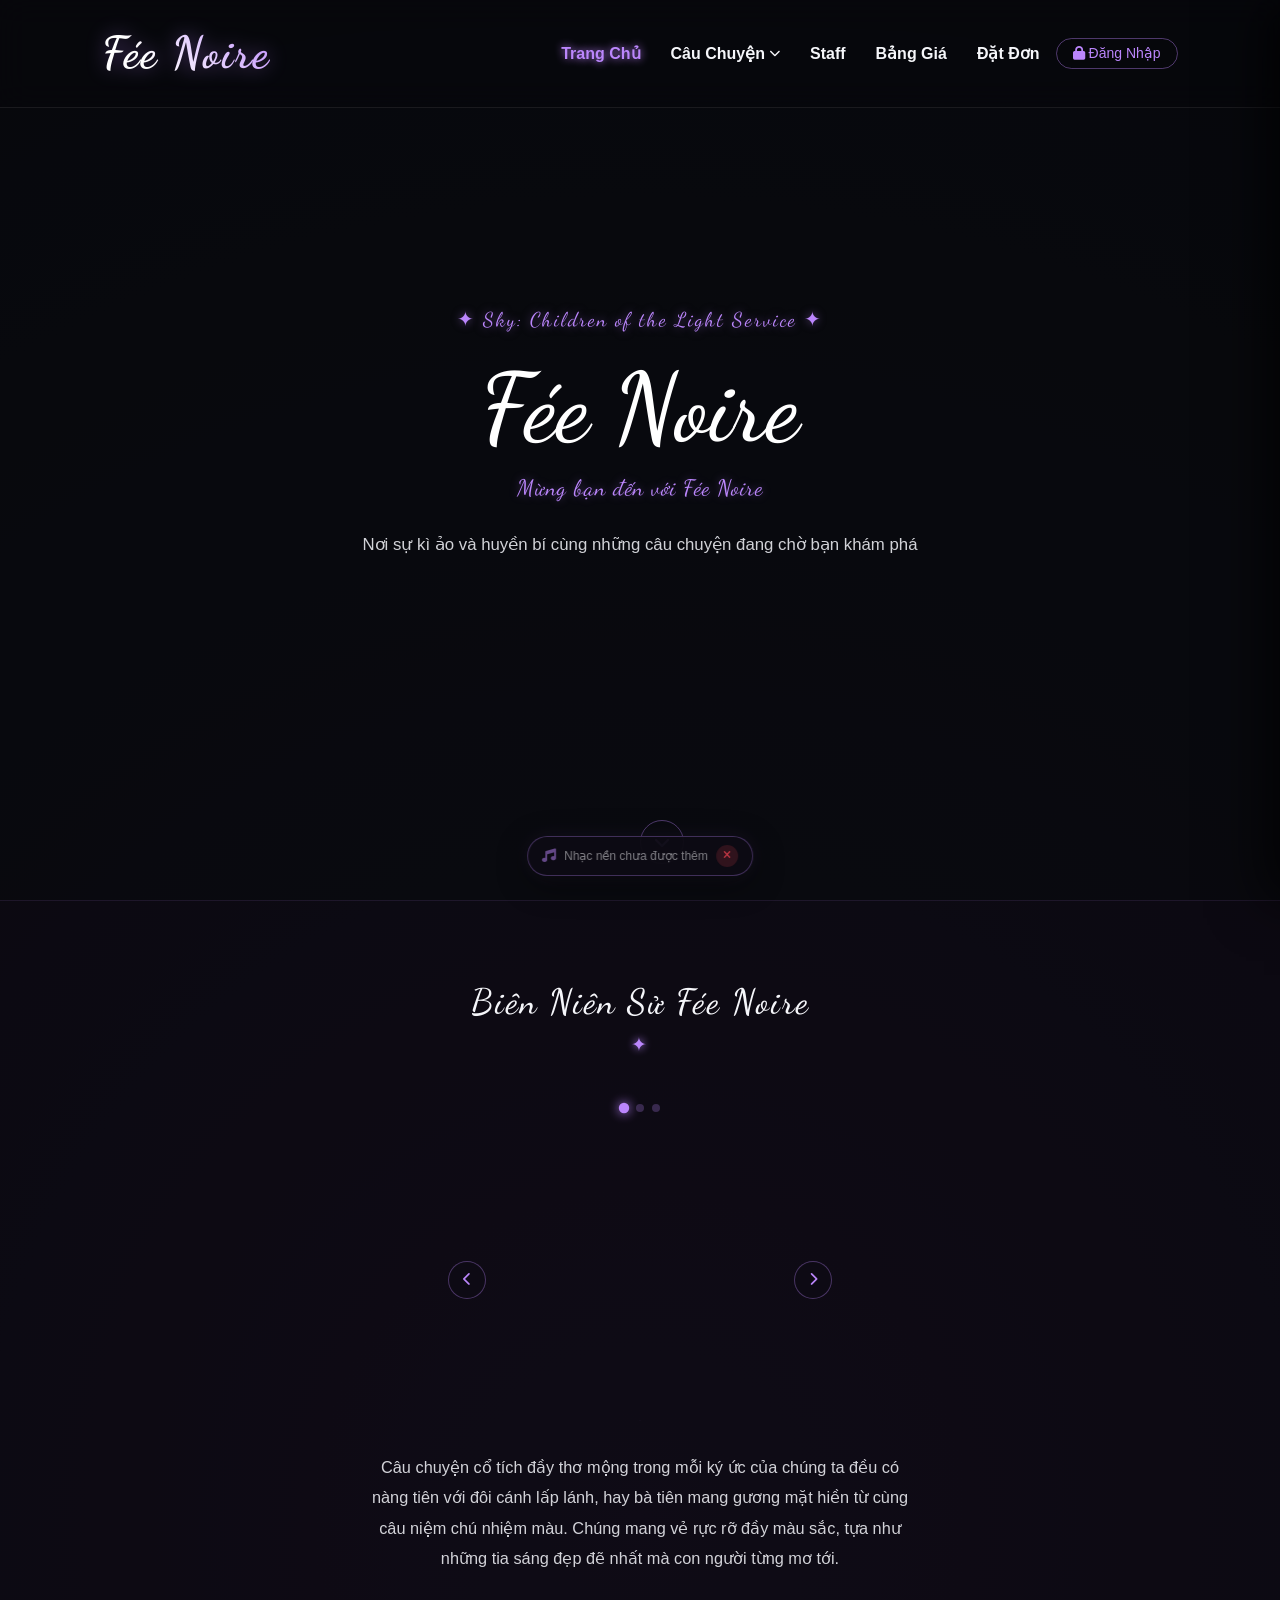
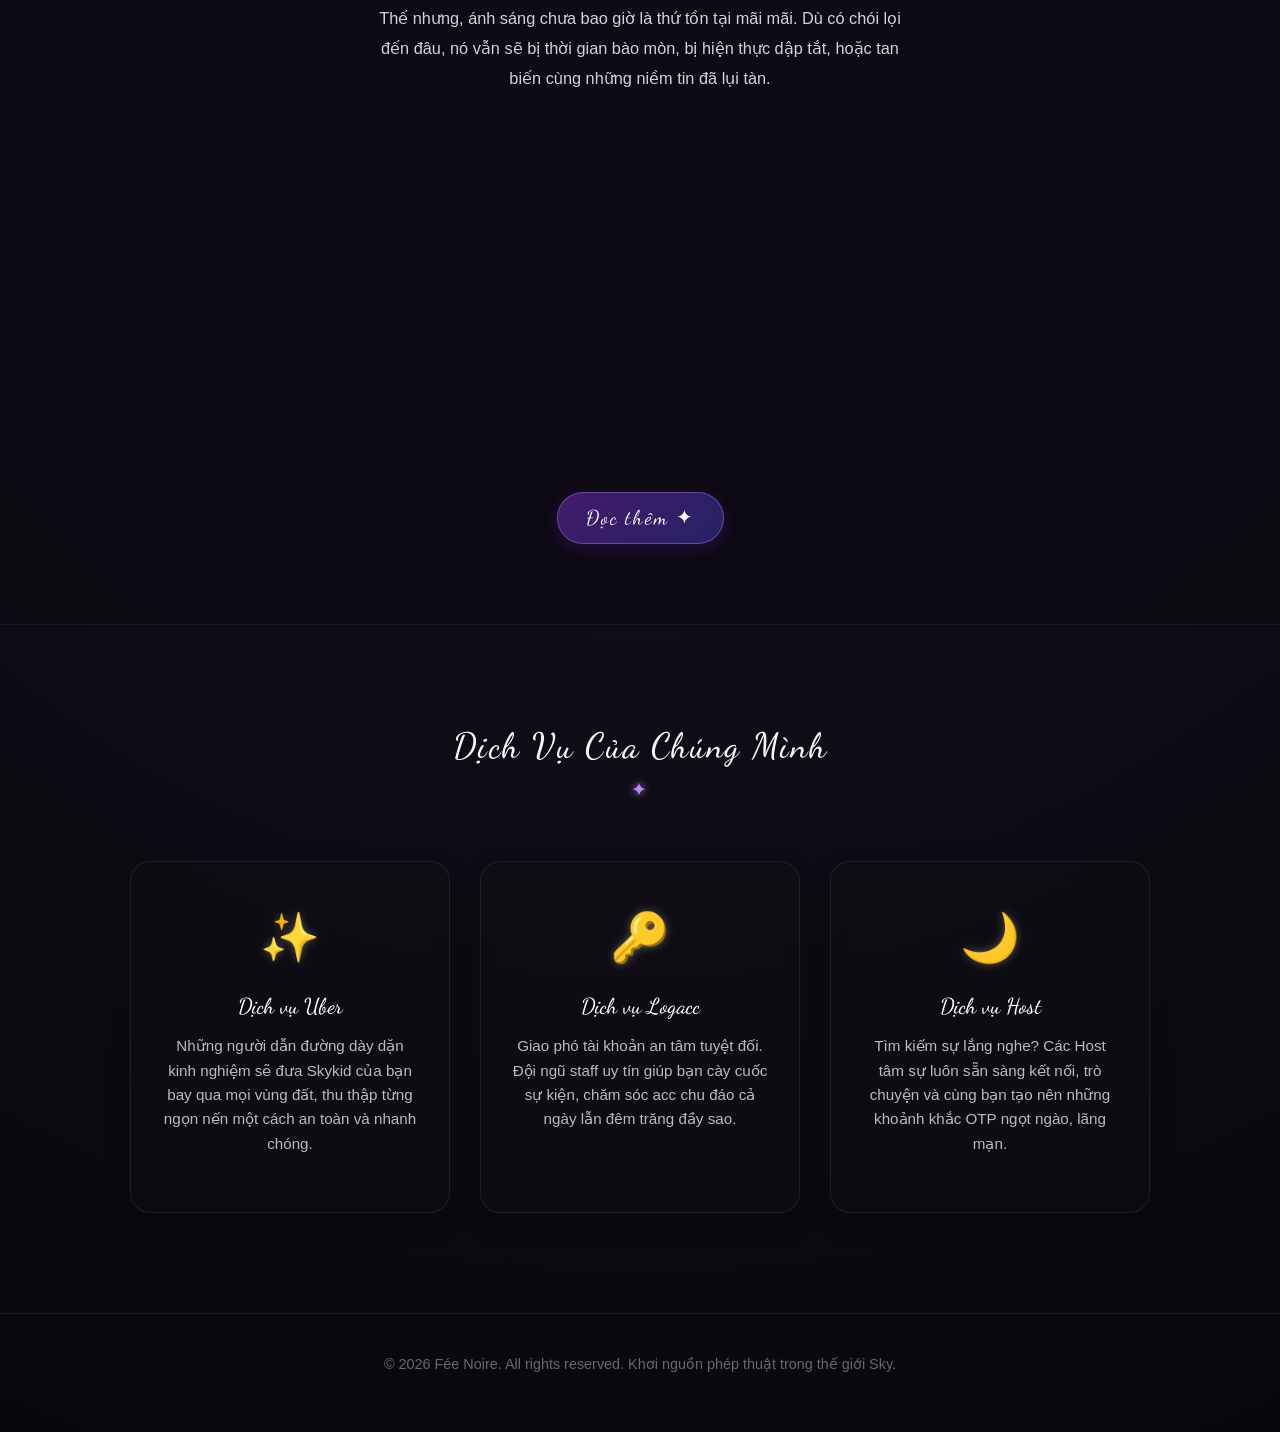
==== commit fcb5ec56: "Update print statement from 'Hello' to 'Goodbye'" ====
--- a/index.html
+++ b/index.html
@@ -611,4 +611,4 @@
     <script src="js/music-player.js"></script>
 </body>
 
-</html>+</html>
--- a/css/style.css
+++ b/css/style.css
@@ -336,40 +336,64 @@
 }
 
 @media (max-width: 768px) {
+    /* ── NAVBAR MOBILE: ẩn links, dùng drawer ── */
     .navbar {
-        padding: 15px 5%;
-    }
-
+        padding: 0 16px !important;
+        height: 62px;
+    }
     .logo {
-        font-size: 2.2rem;
-    }
-
-    .nav-links a {
-        margin-left: 15px;
-        font-size: 0.9rem;
-    }
-
-    .nav-dropdown-trigger {
-        margin-left: 15px;
-        font-size: 0.9rem;
-    }
-
-    .nav-dropdown-menu {
-        left: 0;
-    }
-
-    .brand-title {
-        font-size: 4rem;
-    }
-
-    .brand-subtitle {
-        font-size: 1.1rem;
-    }
-
-    .services-container {
-        flex-direction: column;
-        align-items: center;
-    }
+        font-size: 1.9rem;
+    }
+    .nav-links {
+        display: none !important;
+    }
+
+    /* ── HERO ── */
+    .brand-title { font-size: 3.2rem; }
+    .brand-subtitle { font-size: 1rem; }
+    .hero-content { padding: 28px 20px; border-radius: 18px; }
+    .brand-description { font-size: 0.92rem; }
+
+    /* ── SERVICES ── */
+    .services-container { flex-direction: column; align-items: center; }
+    .service-card { width: 100%; max-width: 340px; padding: 28px 20px; }
+
+    /* ── STAFF PAGE ── */
+    .staff-page-bg { padding-top: 80px; }
+    .page-title { font-size: 2.2rem; }
+    .page-subtitle { font-size: 0.95rem; }
+
+    /* ── SLIDER ── */
+    .card-slider-wrapper { padding: 0 40px; }
+    .card-arrow-btn { width: 36px; height: 36px; font-size: 0.85rem; }
+
+    /* ── FILTER ── */
+    .filter-buttons-group .filter-btn {
+        padding: 7px 16px; font-size: 0.82rem; margin: 4px 5px;
+    }
+
+    /* ── SKYKID CARD ── */
+    .skykid-card { padding: 20px 16px; }
+    .card-right { padding-left: 0; }
+    .card-main-title { text-align: center !important; margin-bottom: 12px; }
+    .info-group .info-row { flex-direction: column; gap: 2px; padding-bottom: 8px; }
+
+    /* ── FOOTER ── */
+    .main-footer { padding: 24px 16px; font-size: 0.8rem; }
+}
+
+@media (max-width: 480px) {
+    .logo { font-size: 1.65rem; }
+    .brand-title { font-size: 2.6rem; }
+    .page-title { font-size: 1.9rem; }
+    .skykid-card { padding: 16px 14px; border-radius: 18px; }
+
+    /* Bảng giá: 1 cột */
+    #priceContainer .col-md-6 { flex: 0 0 100%; max-width: 100%; }
+
+    /* Thanh giỏ hàng bảng giá */
+    #cartBar .container { padding: 0 10px; }
+    #cartTimValue, #cartVndValue { font-size: 1rem !important; }
 }
 
 /* --- TRANG NHÂN VIÊN & HIỆU ỨNG BOOTSTRAP 5 --- */
@@ -948,4 +972,177 @@
                 transform: translate(calc(-50% + var(--x)), calc(-50% + var(--y))) scale(1.3) rotate(var(--r));
                 opacity: 0;
             }
-        }+        }
+/* ==========================================================================
+   FÉE NOIRE — MOBILE NAV DRAWER (style.css chung)
+   ========================================================================== */
+
+.fn-hamburger {
+    display: none;
+    background: rgba(14,11,20,0.6);
+    border: 1px solid rgba(187,134,252,0.4);
+    border-radius: 10px;
+    width: 42px; height: 42px;
+    align-items: center; justify-content: center;
+    cursor: pointer; flex-shrink: 0;
+    transition: all 0.2s ease;
+    color: #bb86fc; font-size: 1.1rem;
+    backdrop-filter: blur(8px);
+    -webkit-backdrop-filter: blur(8px);
+    z-index: 1100; position: relative;
+}
+.fn-hamburger:hover {
+    background: rgba(187,134,252,0.15);
+    border-color: rgba(187,134,252,0.7);
+    box-shadow: 0 0 14px rgba(187,134,252,0.25);
+}
+
+.fn-mobile-overlay {
+    display: none;
+    position: fixed; inset: 0;
+    background: rgba(0,0,0,0.6);
+    z-index: 1050;
+    opacity: 0; transition: opacity 0.25s ease;
+    /* FIX: dù opacity:0 (vô hình), display:block trên mobile vẫn khiến lớp này
+       chiếm toàn màn hình và chặn click (kể cả nút hamburger) khi đang đóng.
+       pointer-events:none đảm bảo chỉ "ăn" click khi thực sự đang mở (.open). */
+    pointer-events: none;
+}
+.fn-mobile-overlay.open { opacity: 1; pointer-events: all; }
+
+.fn-mobile-drawer {
+    position: fixed;
+    top: 0; right: 0; bottom: 0;
+    width: min(82vw, 300px);
+    background: rgba(7, 6, 14, 0.98);
+    border-left: 1px solid rgba(187,134,252,0.18);
+    z-index: 1051;
+    transform: translateX(100%);
+    transition: transform 0.3s cubic-bezier(0.4, 0, 0.2, 1);
+    display: flex; flex-direction: column;
+    overflow-y: auto;
+    box-shadow: -16px 0 50px rgba(0,0,0,0.7);
+}
+.fn-mobile-drawer.open { transform: translateX(0); }
+
+.fn-drawer-header {
+    display: flex; align-items: center;
+    justify-content: space-between;
+    padding: 18px 20px 14px;
+    border-bottom: 1px solid rgba(187,134,252,0.1);
+    flex-shrink: 0;
+}
+.fn-drawer-logo {
+    font-family: 'Dancing Script', cursive;
+    font-size: 1.6rem;
+    background: linear-gradient(45deg, #fff 30%, var(--accent-glow) 100%);
+    -webkit-background-clip: text; background-clip: text;
+    -webkit-text-fill-color: transparent;
+    filter: drop-shadow(0 0 8px rgba(187,134,252,0.4));
+    letter-spacing: 1px;
+}
+.fn-drawer-close {
+    background: none;
+    border: 1px solid rgba(187,134,252,0.2);
+    border-radius: 8px; color: rgba(255,255,255,0.5);
+    width: 34px; height: 34px;
+    display: flex; align-items: center; justify-content: center;
+    cursor: pointer; font-size: 0.95rem; transition: all 0.2s;
+}
+.fn-drawer-close:hover { border-color: rgba(187,134,252,0.5); color: #bb86fc; }
+
+.fn-drawer-nav {
+    display: flex; flex-direction: column;
+    padding: 8px 0; flex: 1;
+}
+.fn-drawer-nav a,
+.fn-drawer-nav .fn-drawer-item {
+    display: flex; align-items: center; gap: 11px;
+    padding: 13px 22px;
+    color: rgba(255,255,255,0.72);
+    text-decoration: none;
+    font-size: 0.93rem; font-family: 'Quicksand', sans-serif;
+    font-weight: 600; letter-spacing: 0.3px;
+    transition: all 0.18s ease;
+    border-left: 3px solid transparent;
+    cursor: pointer;
+}
+.fn-drawer-nav a:hover,
+.fn-drawer-nav .fn-drawer-item:hover {
+    color: #e0c7ff;
+    background: rgba(187,134,252,0.07);
+    border-left-color: rgba(187,134,252,0.45);
+}
+.fn-drawer-nav a.active,
+.fn-drawer-nav .fn-drawer-item.active {
+    color: #bb86fc;
+    background: rgba(187,134,252,0.1);
+    border-left-color: #bb86fc;
+}
+.fn-drawer-nav a i,
+.fn-drawer-nav .fn-drawer-item i {
+    width: 18px; text-align: center;
+    font-size: 0.82rem; opacity: 0.65;
+    flex-shrink: 0;
+}
+.fn-drawer-nav a.active i,
+.fn-drawer-nav .fn-drawer-item.active i { opacity: 1; }
+
+.fn-drawer-sub {
+    display: none; flex-direction: column;
+    background: rgba(187,134,252,0.03);
+    border-left: 2px solid rgba(187,134,252,0.1);
+    margin-left: 30px;
+}
+.fn-drawer-sub.open { display: flex; }
+.fn-drawer-sub a {
+    padding: 10px 18px;
+    font-size: 0.87rem;
+    color: rgba(255,255,255,0.55);
+    border-left: none !important;
+}
+.fn-drawer-sub a:hover {
+    color: #e0c7ff;
+    background: rgba(187,134,252,0.06);
+    border-left: none !important;
+}
+.fn-drawer-sub a.active {
+    color: #bb86fc;
+    background: rgba(187,134,252,0.08);
+}
+
+.fn-drawer-divider {
+    height: 1px;
+    background: rgba(187,134,252,0.08);
+    margin: 6px 20px;
+}
+
+.fn-drawer-footer {
+    padding: 16px 20px 20px;
+    border-top: 1px solid rgba(187,134,252,0.1);
+    flex-shrink: 0;
+}
+#fnDrawerAuthBtn {
+    border-radius: 14px !important;
+    padding: 11px !important;
+    font-size: 0.9rem !important;
+    font-weight: 700 !important;
+    width: 100%;
+}
+
+.fn-chevron { transition: transform 0.22s ease; }
+.fn-chevron.rotated { transform: rotate(180deg) !important; }
+
+@media (max-width: 768px) {
+    .fn-hamburger { display: flex !important; }
+    .fn-mobile-overlay { display: block; }
+}
+
+/* ── ADMIN: NHẠC NỀN — danh sách kéo-thả đổi thứ tự ── */
+.music-row {
+    cursor: default;
+    transition: background 0.15s ease, opacity 0.15s ease;
+}
+.music-row:hover {
+    background: rgba(187, 134, 252, 0.06);
+}
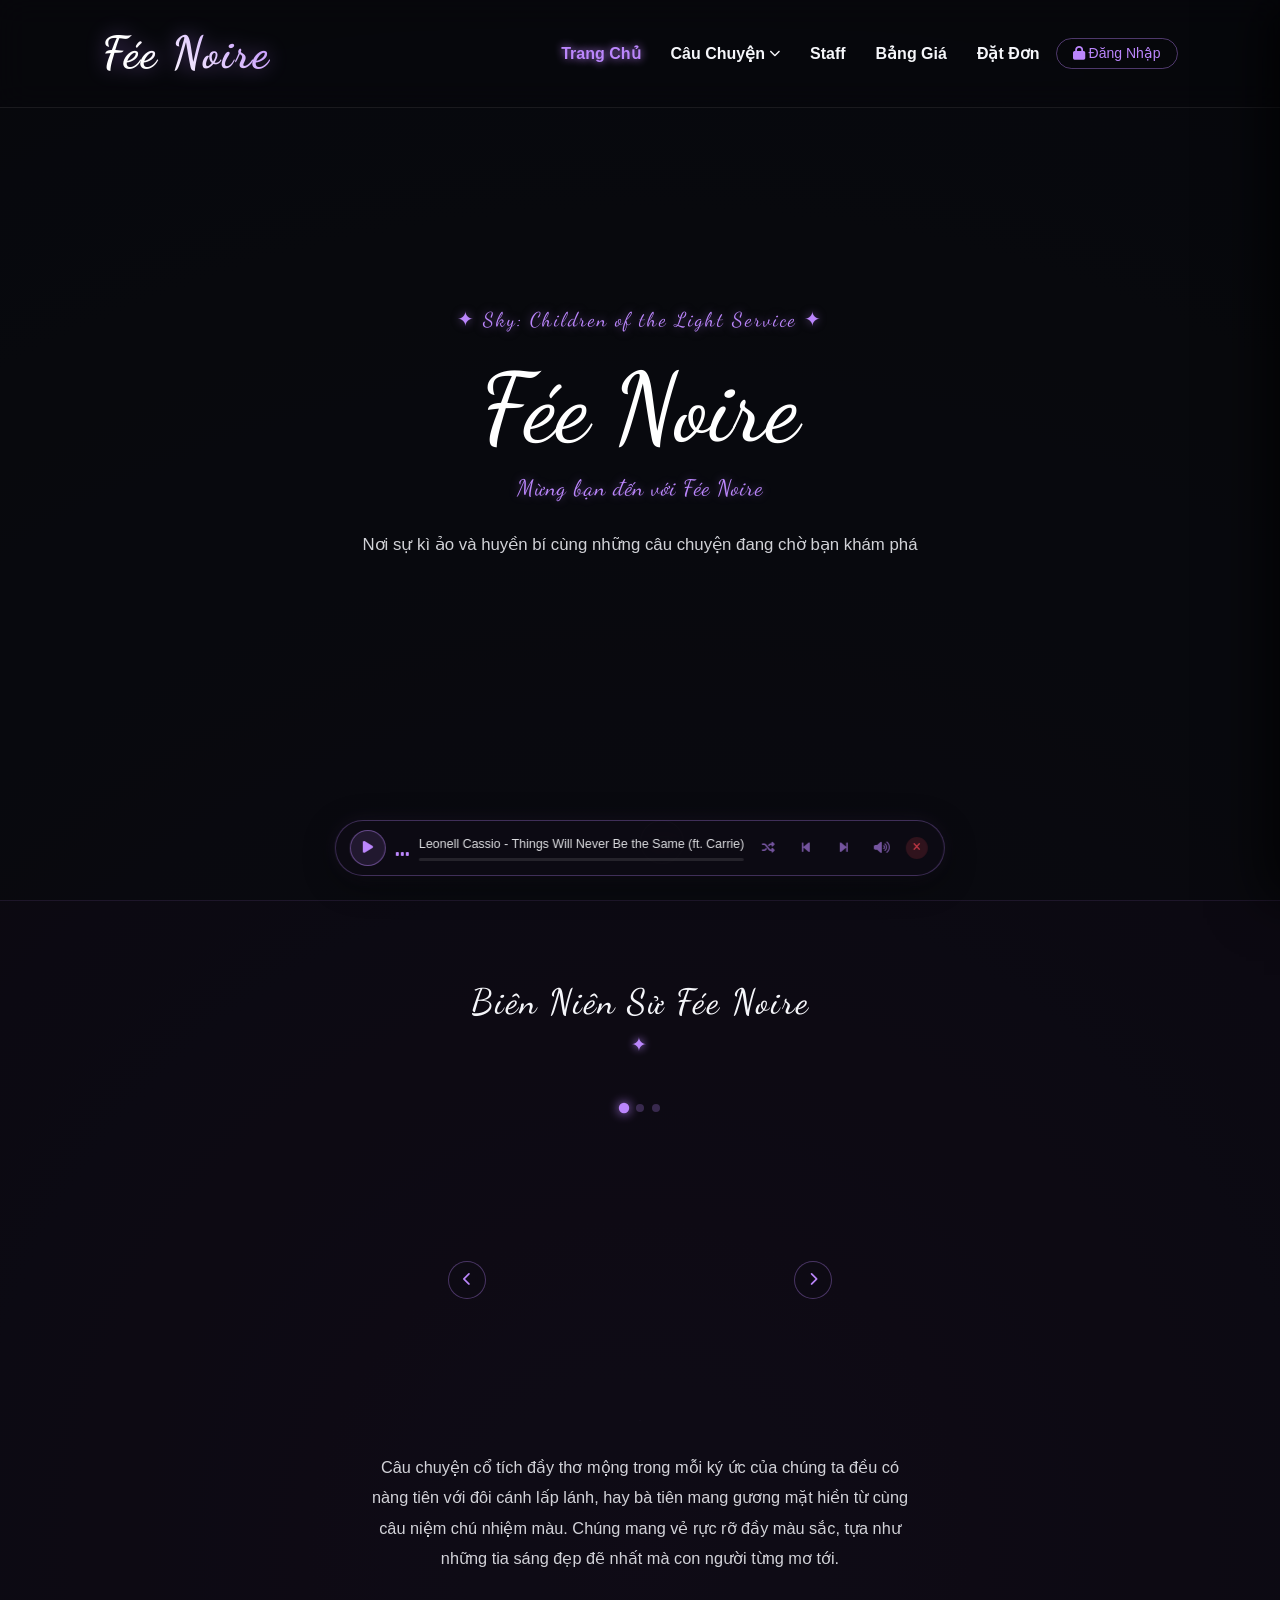
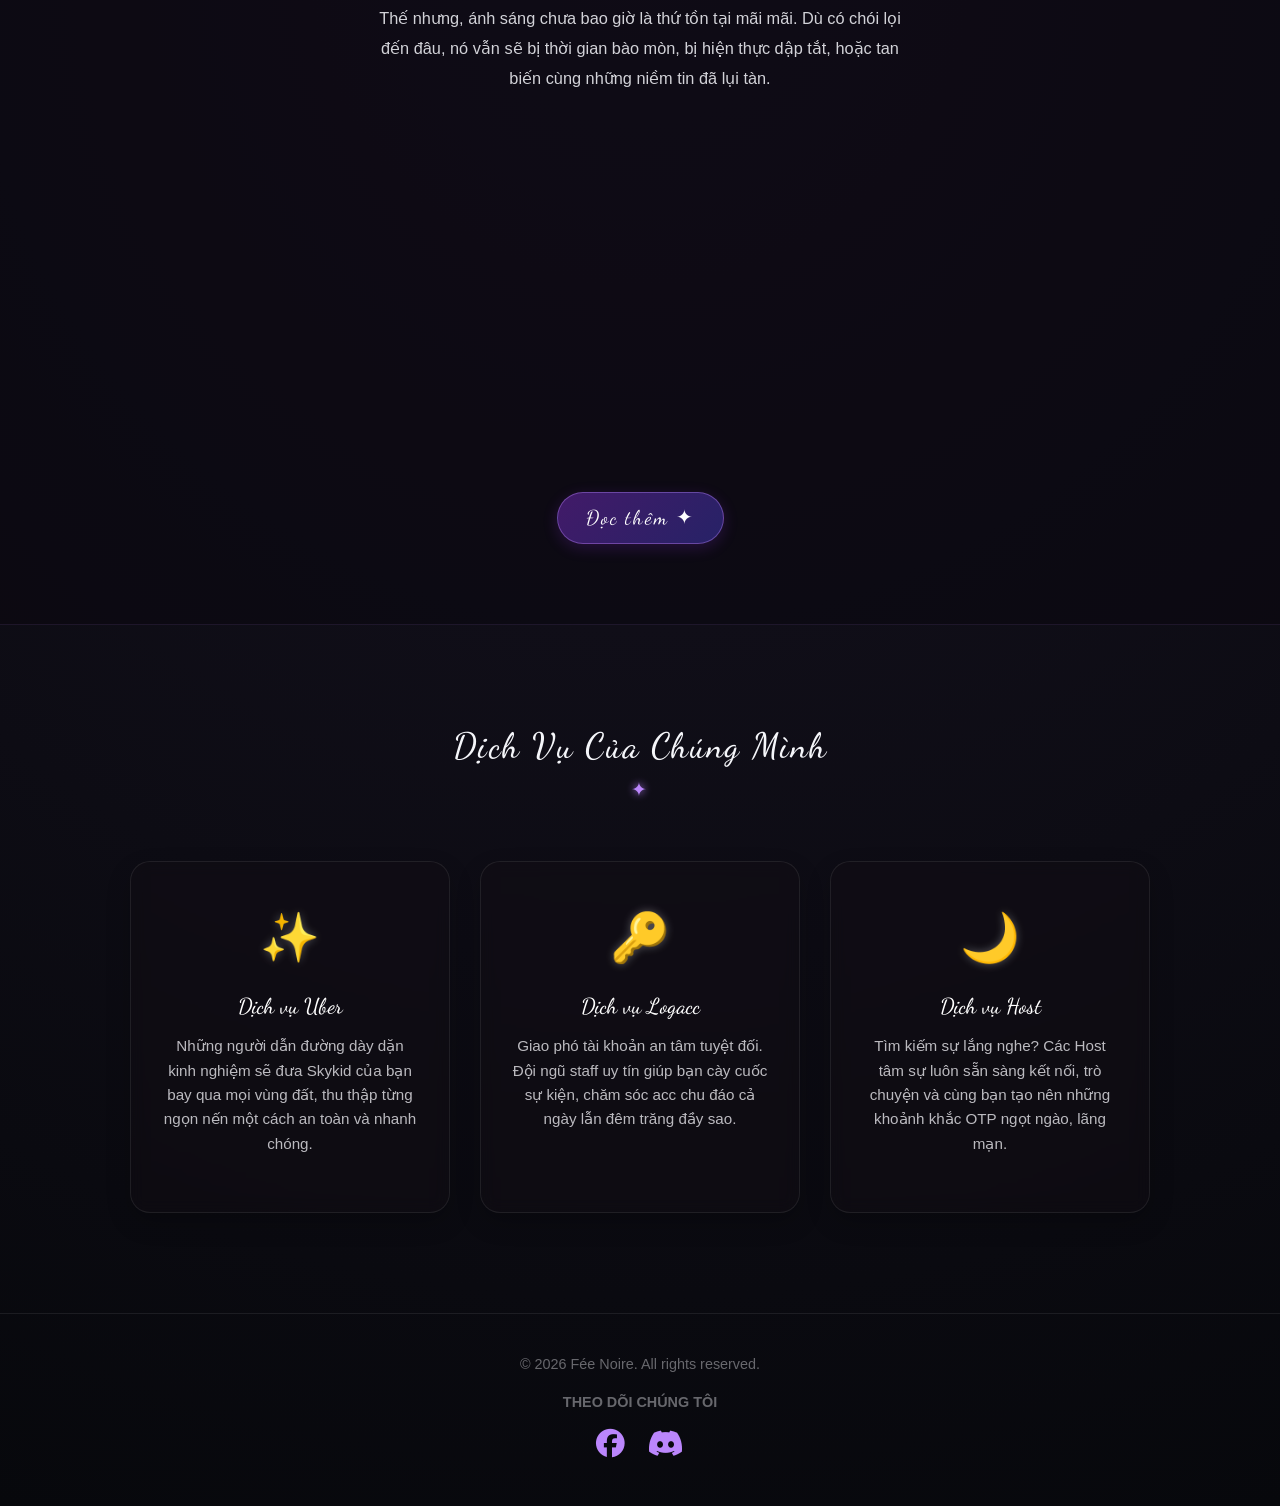
==== commit 4d184d86: "Add files via upload" ====
--- a/index.html
+++ b/index.html
@@ -183,15 +183,27 @@
         }
     </style>
 
-<style id="fn-mobile-nav-css">
-/* FÉE NOIRE — Mobile Nav (loaded from style.css, this block is a safety fallback) */
-@media (max-width: 768px) {
-    .navbar { padding: 0 16px !important; height: 62px; }
-    .logo { font-size: 1.9rem; }
-    .nav-links { display: none !important; }
-    .staff-page-bg { padding-top: 80px; }
-}
-</style>
+    <style id="fn-mobile-nav-css">
+        /* FÉE NOIRE — Mobile Nav (loaded from style.css, this block is a safety fallback) */
+        @media (max-width: 768px) {
+            .navbar {
+                padding: 0 16px !important;
+                height: 62px;
+            }
+
+            .logo {
+                font-size: 1.9rem;
+            }
+
+            .nav-links {
+                display: none !important;
+            }
+
+            .staff-page-bg {
+                padding-top: 80px;
+            }
+        }
+    </style>
 
 </head>
 
@@ -236,10 +248,8 @@
         </div>
         <nav class="fn-drawer-nav" id="fnDrawerNav"></nav>
         <div class="fn-drawer-footer">
-            <button id="fnDrawerAuthBtn"
-                class="btn btn-outline-warning w-100"
-                data-bs-toggle="offcanvas" data-bs-target="#authOffcanvas"
-                onclick="fnCloseDrawer()">
+            <button id="fnDrawerAuthBtn" class="btn btn-outline-warning w-100" data-bs-toggle="offcanvas"
+                data-bs-target="#authOffcanvas" onclick="fnCloseDrawer()">
                 <i class="fa-solid fa-user-shield me-2"></i>
                 <span id="fnDrawerUserText">&#272;&#259;ng Nh&#7853;p</span>
             </button>
@@ -602,13 +612,30 @@
 
     <!-- Footer -->
     <footer class="main-footer">
-        <p>&copy; 2026 Fée Noire. All rights reserved. Khơi nguồn phép thuật trong thế giới Sky.</p>
+        <p>&copy; 2026 Fée Noire. All rights reserved.</p>
+
+        <div class="footer-socials" style="margin-top: 15px;">
+            <span style="display: block; font-weight: bold; margin-bottom: 10px; text-transform: uppercase;">
+                Theo dõi chúng tôi
+            </span>
+
+            <a href="https://www.facebook.com/profile.php?id=61567332923053" target="_blank" rel="noopener noreferrer"
+                style="margin-right: 15px; color: #bb86fc; font-size: 1.8rem; transition: all 0.2s; text-decoration: none;">
+                <i class="fa-brands fa-facebook"></i>
+            </a>
+
+            <a href="https://discord.gg/fSN3uqg2EJ" target="_blank" rel="noopener noreferrer"
+                style="color: #bb86fc; font-size: 1.8rem; transition: all 0.2s; text-decoration: none;">
+                <i class="fa-brands fa-discord"></i>
+            </a>
+        </div>
     </footer>
 
     <script src="https://cdn.jsdelivr.net/npm/bootstrap@5.3.2/dist/js/bootstrap.bundle.min.js"></script>
     <script src="js/config.js"></script>
     <script src="js/auth.js"></script>
+    <script src="js/music-config.js"></script>
     <script src="js/music-player.js"></script>
 </body>
 
-</html>
+</html>
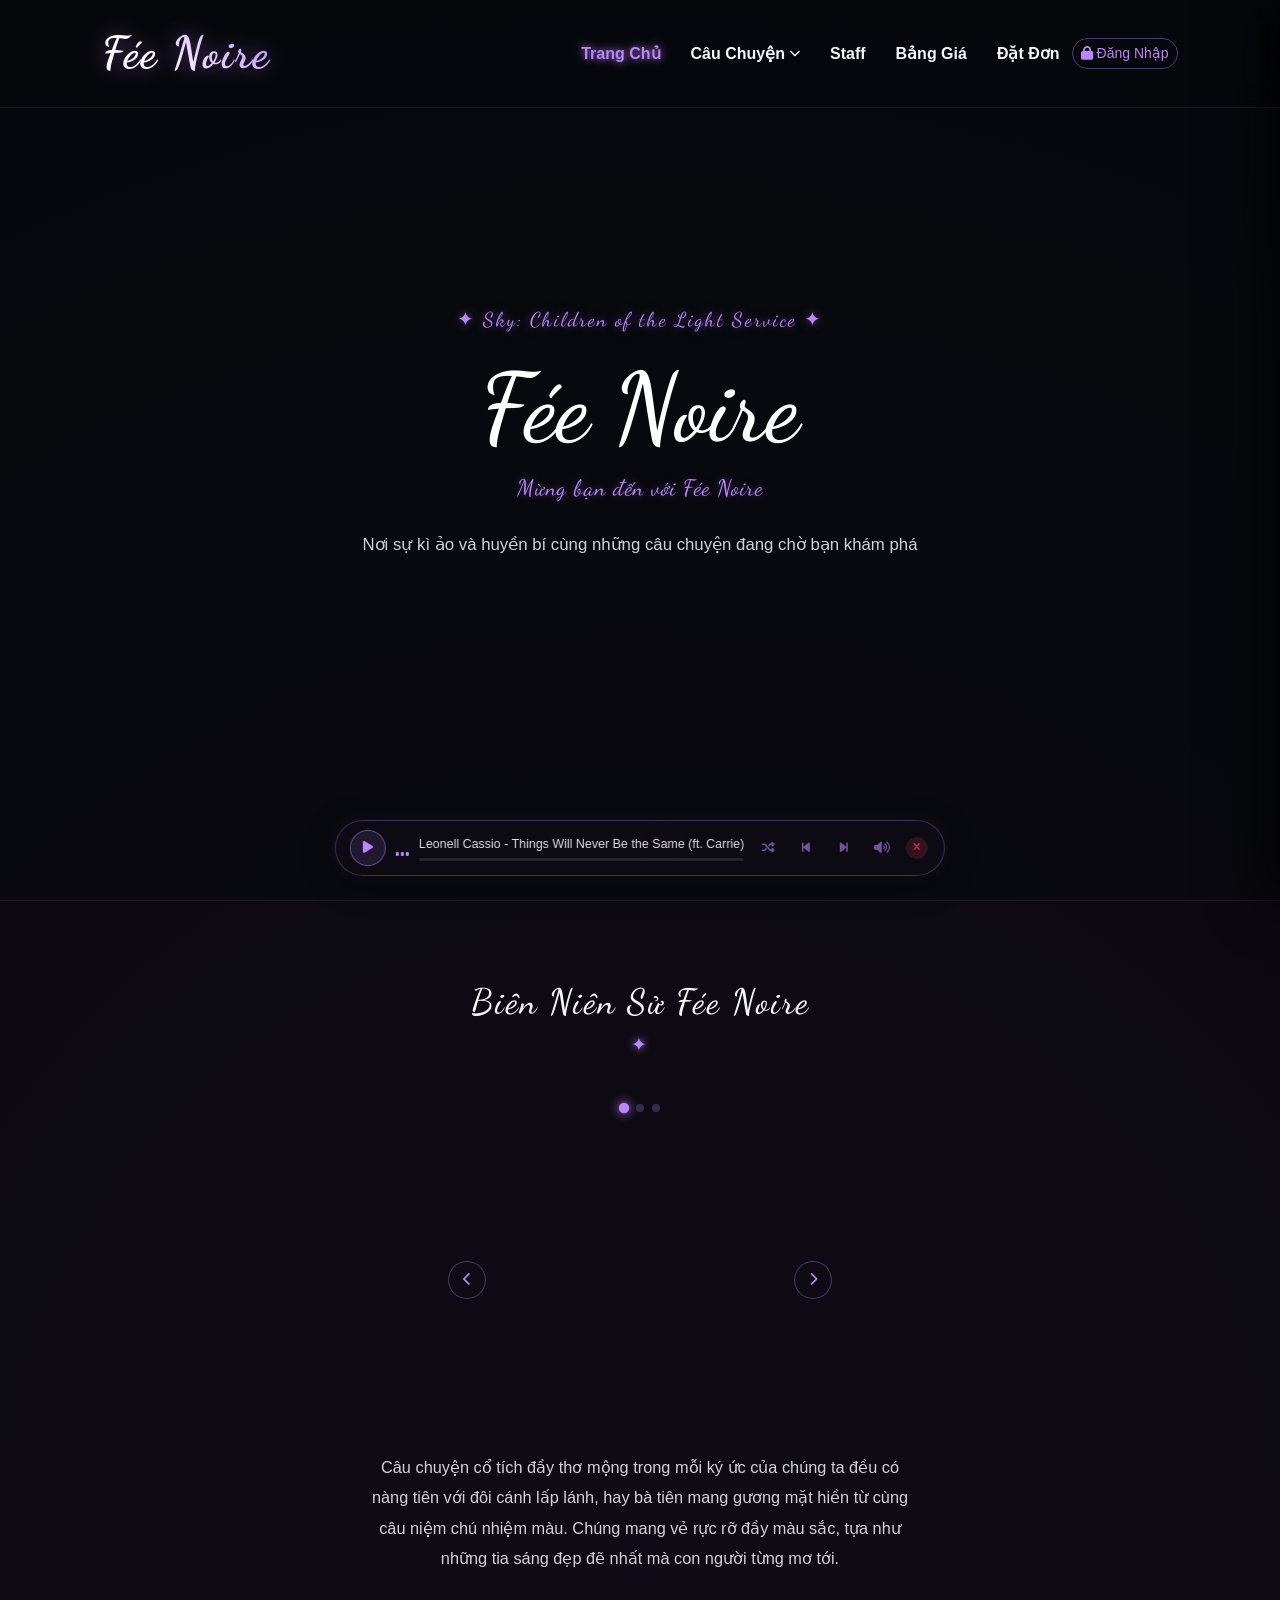
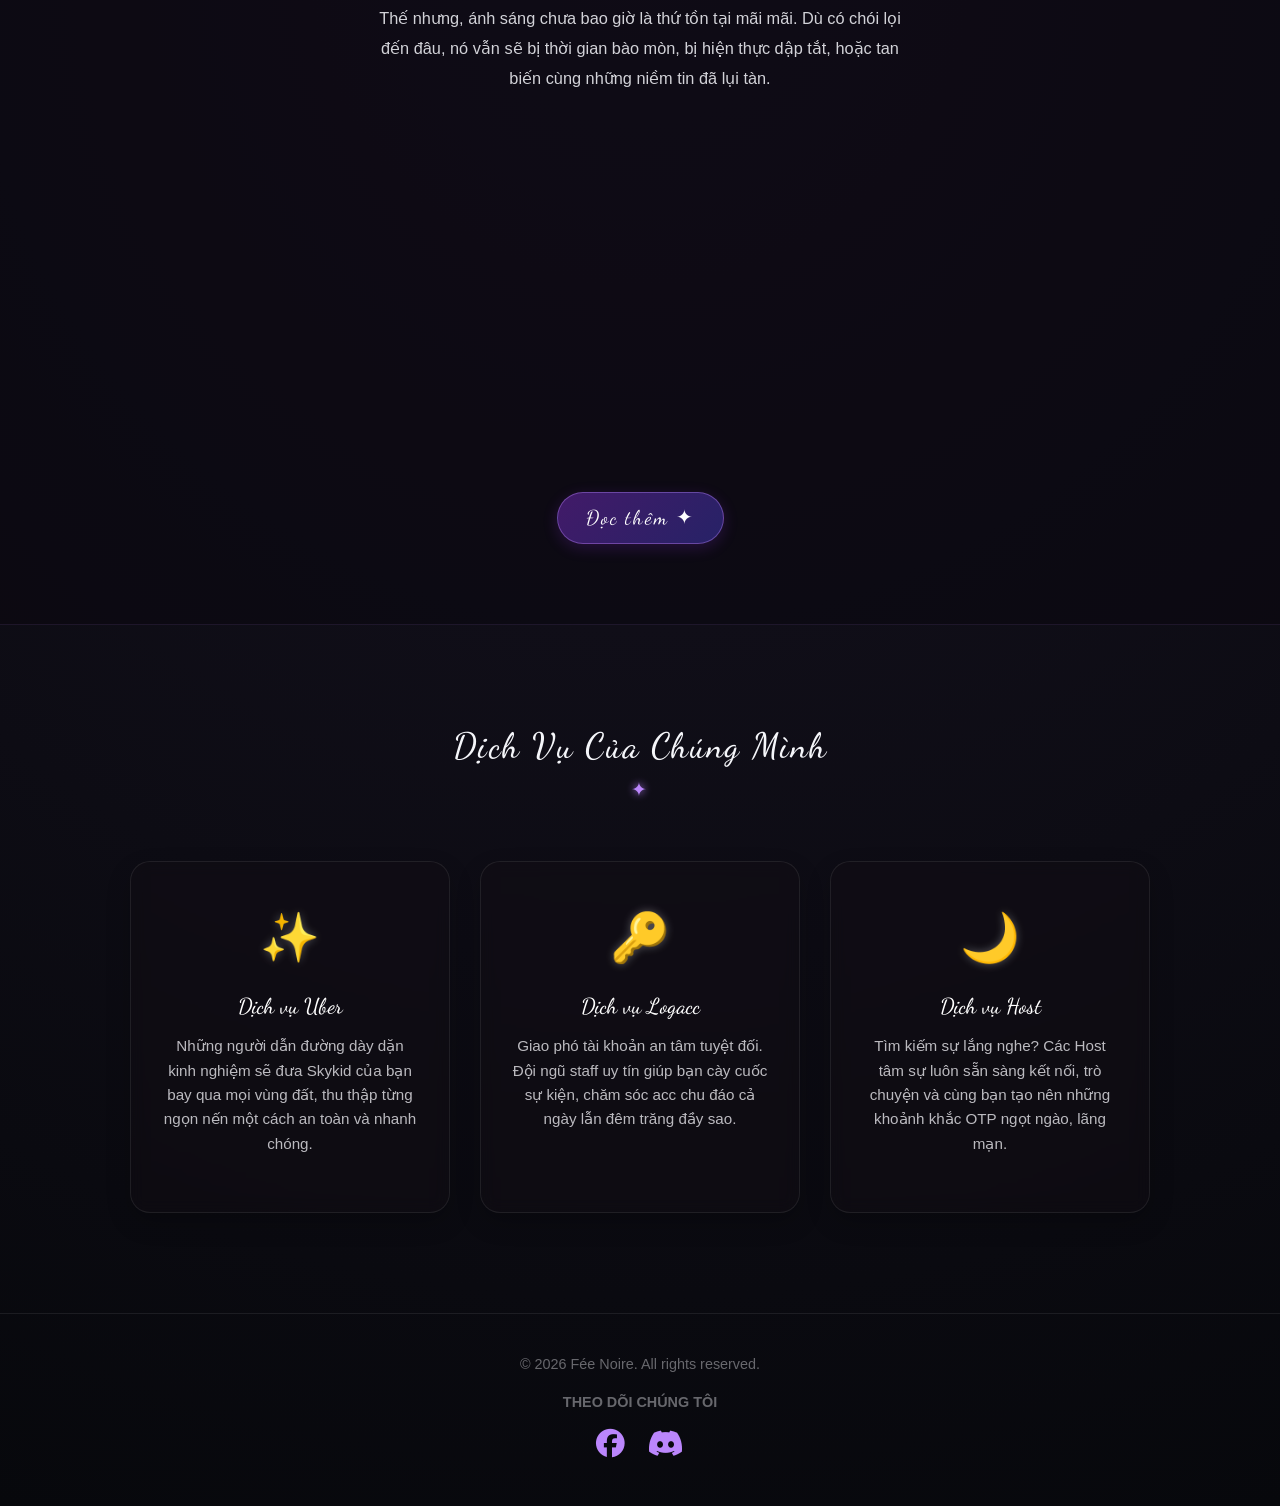
==== commit 484350d6: "Update greeting from 'Hello' to 'Goodbye'" ====
--- a/index.html
+++ b/index.html
@@ -568,7 +568,7 @@
         }
 
         function fnStartAuto() {
-            fnAuto = setInterval(() => fnGoTo(fnIndex + 1), 4500);
+            fnAuto = setInterval(() => fnGoTo(fnIndex + 1), 60000);
         }
         function fnResetAuto() {
             clearInterval(fnAuto);
@@ -638,4 +638,4 @@
     <script src="js/music-player.js"></script>
 </body>
 
-</html>+</html>
--- a/css/admin-custom.css
+++ b/css/admin-custom.css
@@ -249,4 +249,53 @@
     border-color: var(--accent-glow, #bb86fc) !important;
     box-shadow: 0 0 8px rgba(187, 134, 252, 0.4) !important;
     background-color: rgba(7, 8, 12, 0.9) !important;
+}
+
+/* ==========================================================================
+   NÚT AUTH TÁCH RIÊNG KHỎI .nav-links — LUÔN HIỆN TRÊN MỌI THIẾT BỊ
+   ========================================================================== */
+.fn-auth-btn {
+    /* Tách khỏi nav-links nên dùng margin trực tiếp */
+    margin-left: auto;
+    flex-shrink: 0;
+    white-space: nowrap;
+}
+
+/* Desktop: giữ khoảng cách nhỏ với nav */
+@media (min-width: 769px) {
+    .fn-auth-btn {
+        margin-left: 12px;
+    }
+    /* Đảm bảo header vẫn layout đúng */
+    header.navbar {
+        display: flex;
+        align-items: center;
+    }
+}
+
+/* Mobile: nút nằm giữa logo và hamburger (hamburger do auth.js inject vào) */
+@media (max-width: 768px) {
+    header.navbar {
+        display: flex;
+        align-items: center;
+        gap: 10px;
+    }
+    /* Logo chiếm phần còn lại, đẩy btn auth và hamburger sang phải */
+    header.navbar .logo {
+        flex: 1;
+    }
+    .fn-auth-btn {
+        font-size: 0.78rem;
+        padding: 6px 12px !important;
+        margin-left: 0;
+        /* Ẩn chữ, chỉ giữ icon → gọn hơn trên màn nhỏ */
+    }
+    /* Ẩn chữ "Đăng Nhập" / tên user, chỉ hiện icon để không bị tràn */
+    .fn-auth-btn #navUserText {
+        display: none;
+    }
+    .fn-auth-btn i {
+        margin-right: 0 !important;
+        font-size: 1rem;
+    }
 }
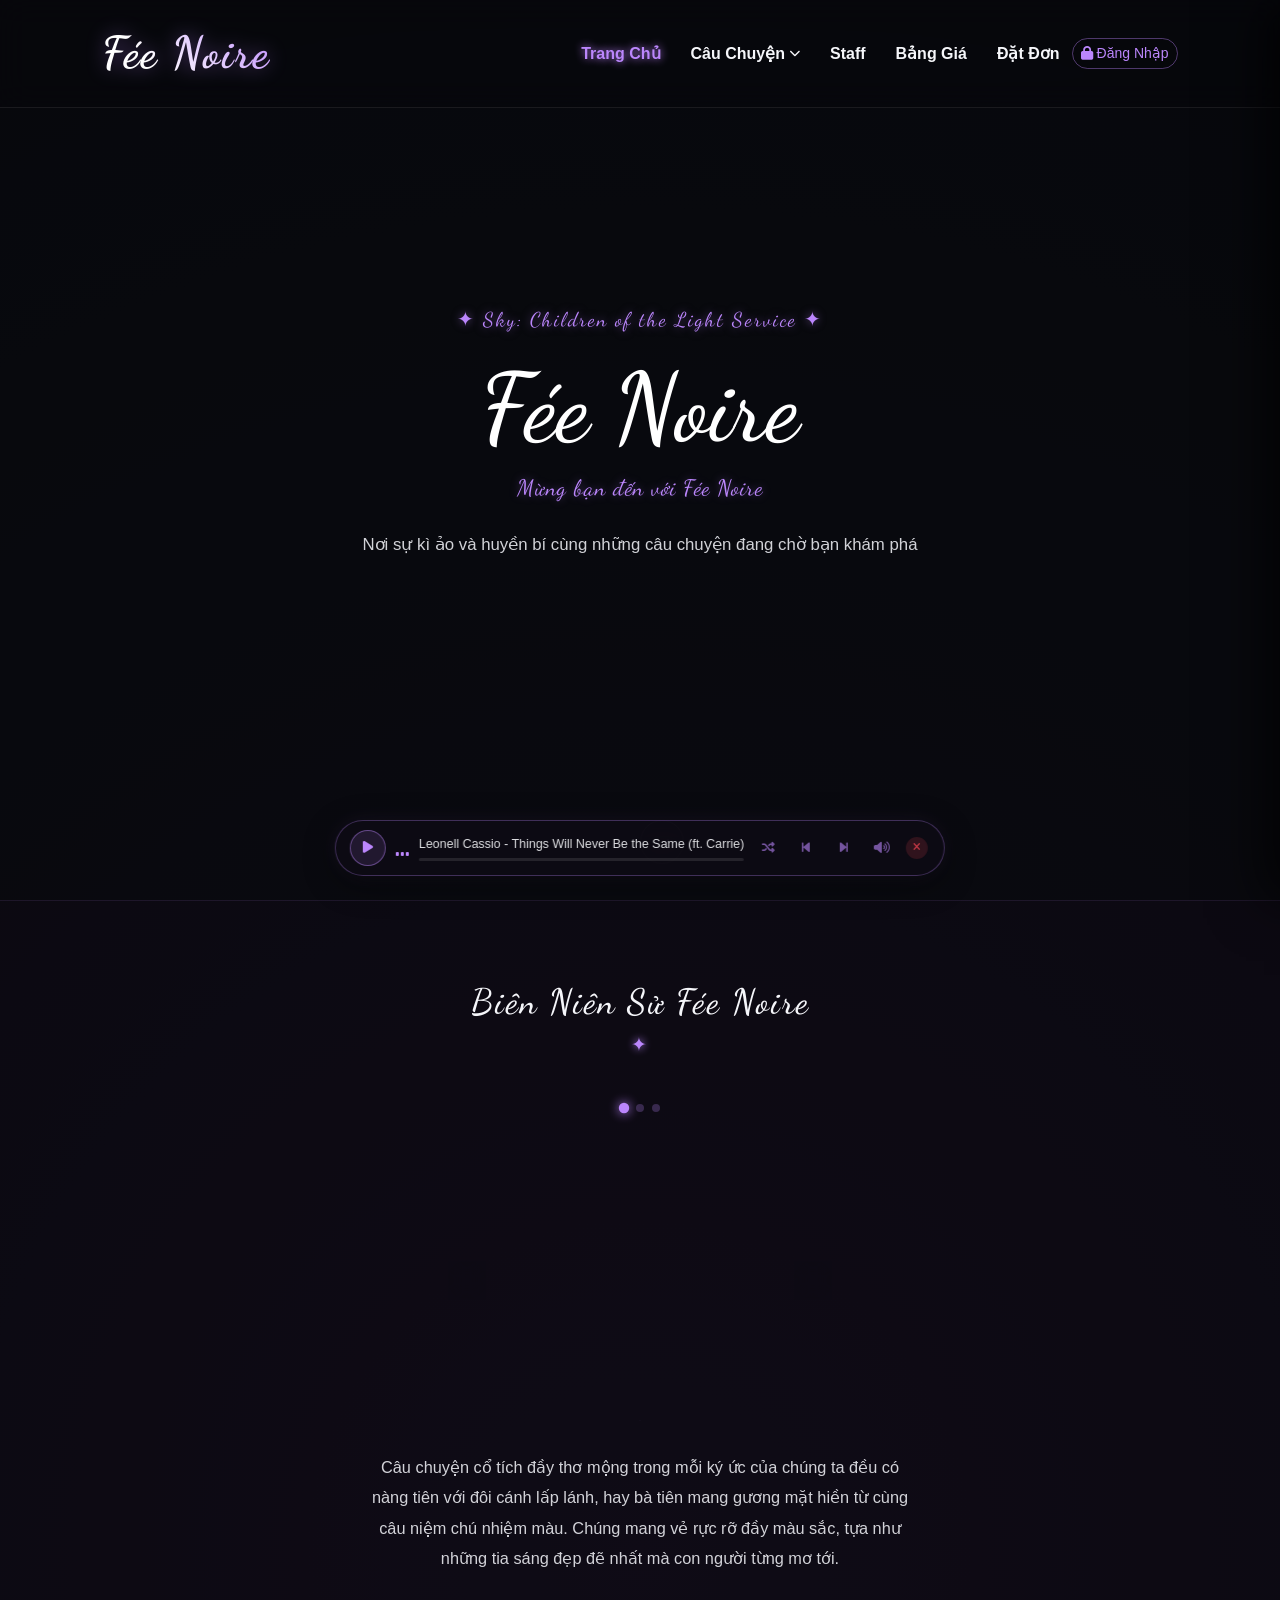
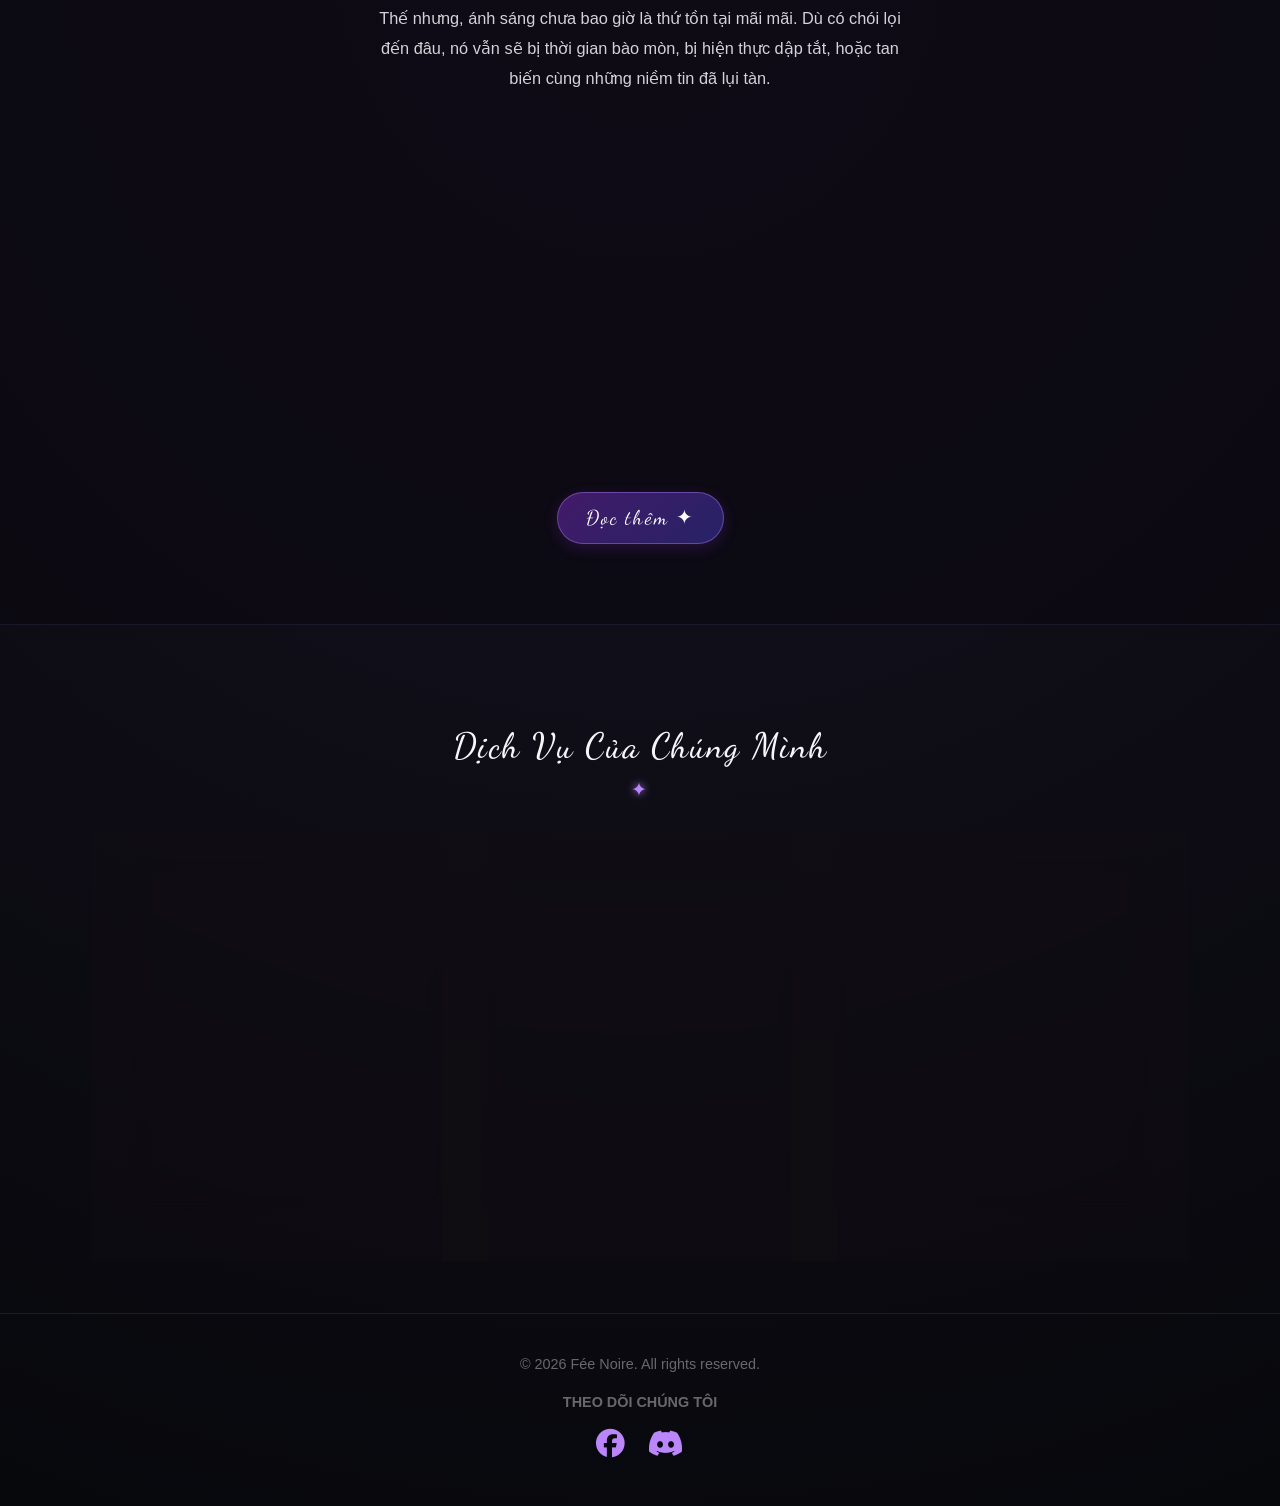
==== commit 04413265: "Update index.html" ====
--- a/index.html
+++ b/index.html
@@ -568,7 +568,7 @@
         }
 
         function fnStartAuto() {
-            fnAuto = setInterval(() => fnGoTo(fnIndex + 1), 60000);
+            fnAuto = setInterval(() => fnGoTo(fnIndex + 1), 30000);
         }
         function fnResetAuto() {
             clearInterval(fnAuto);
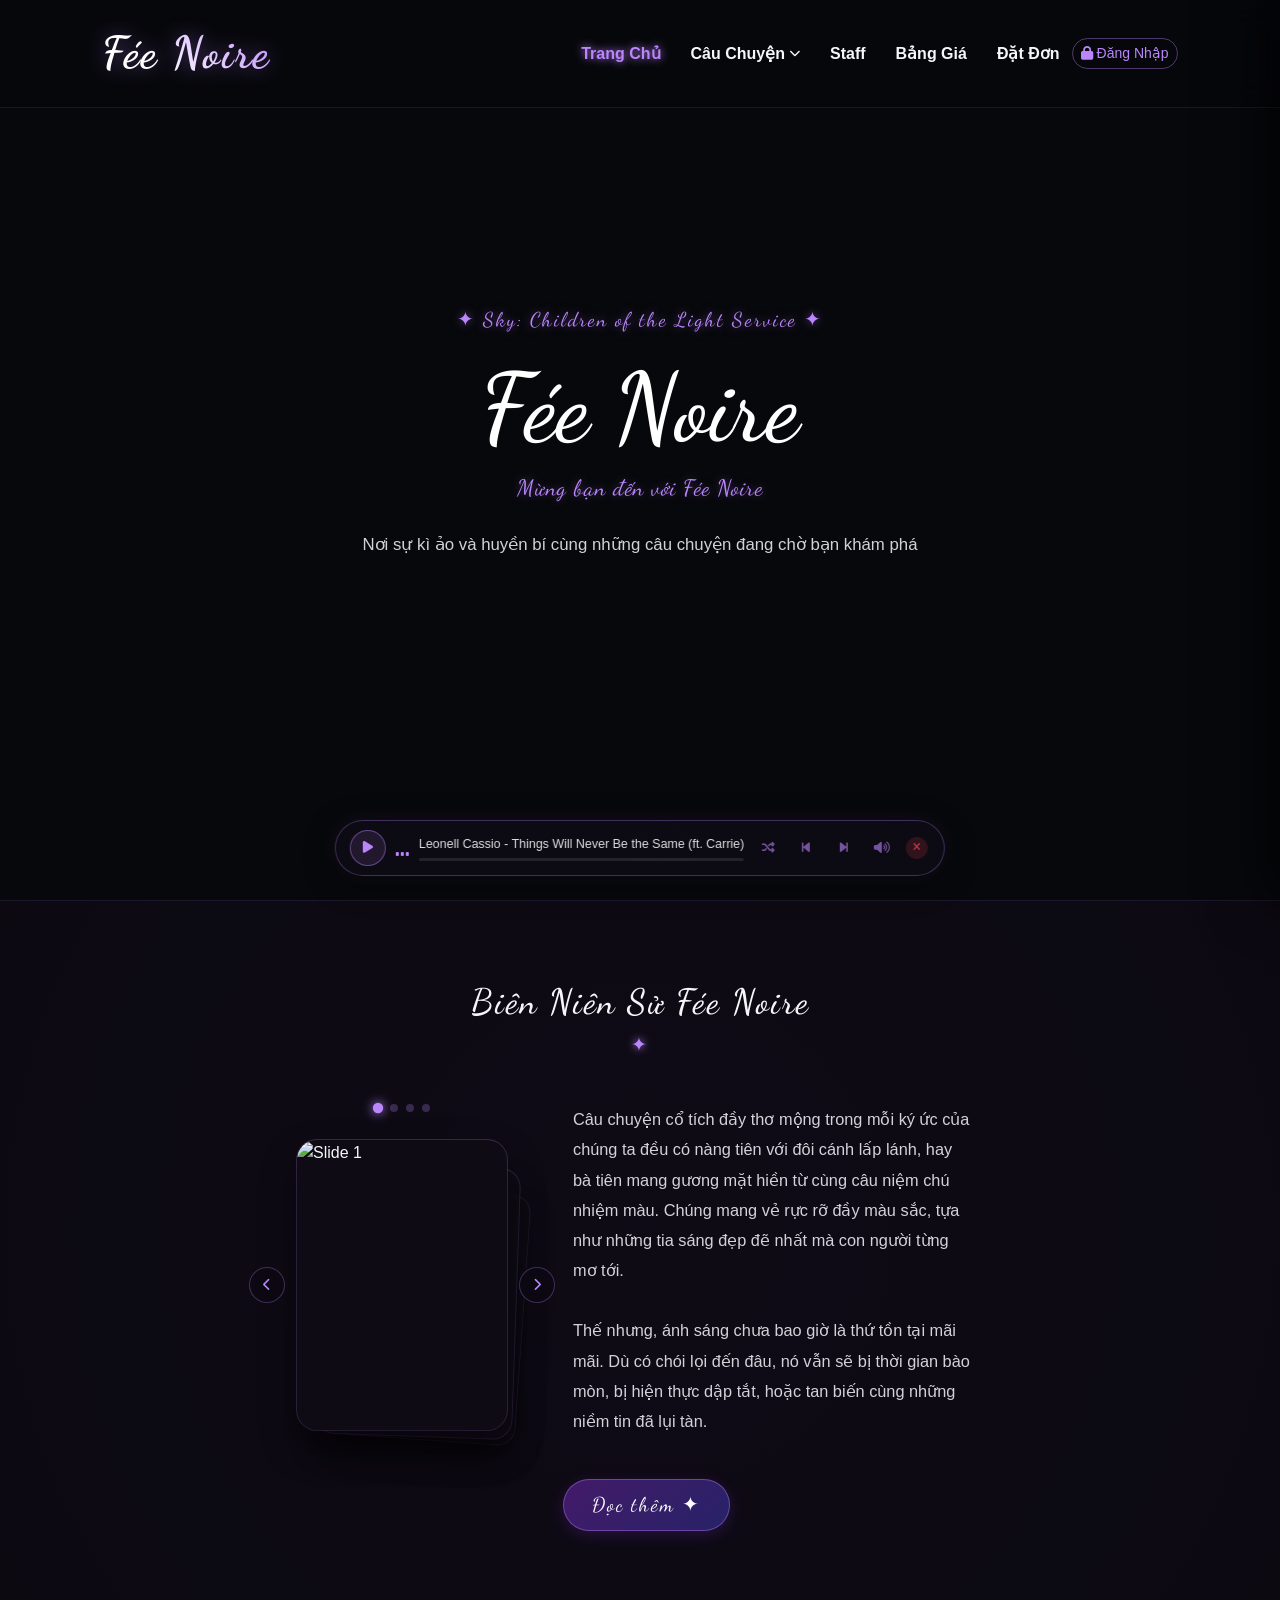
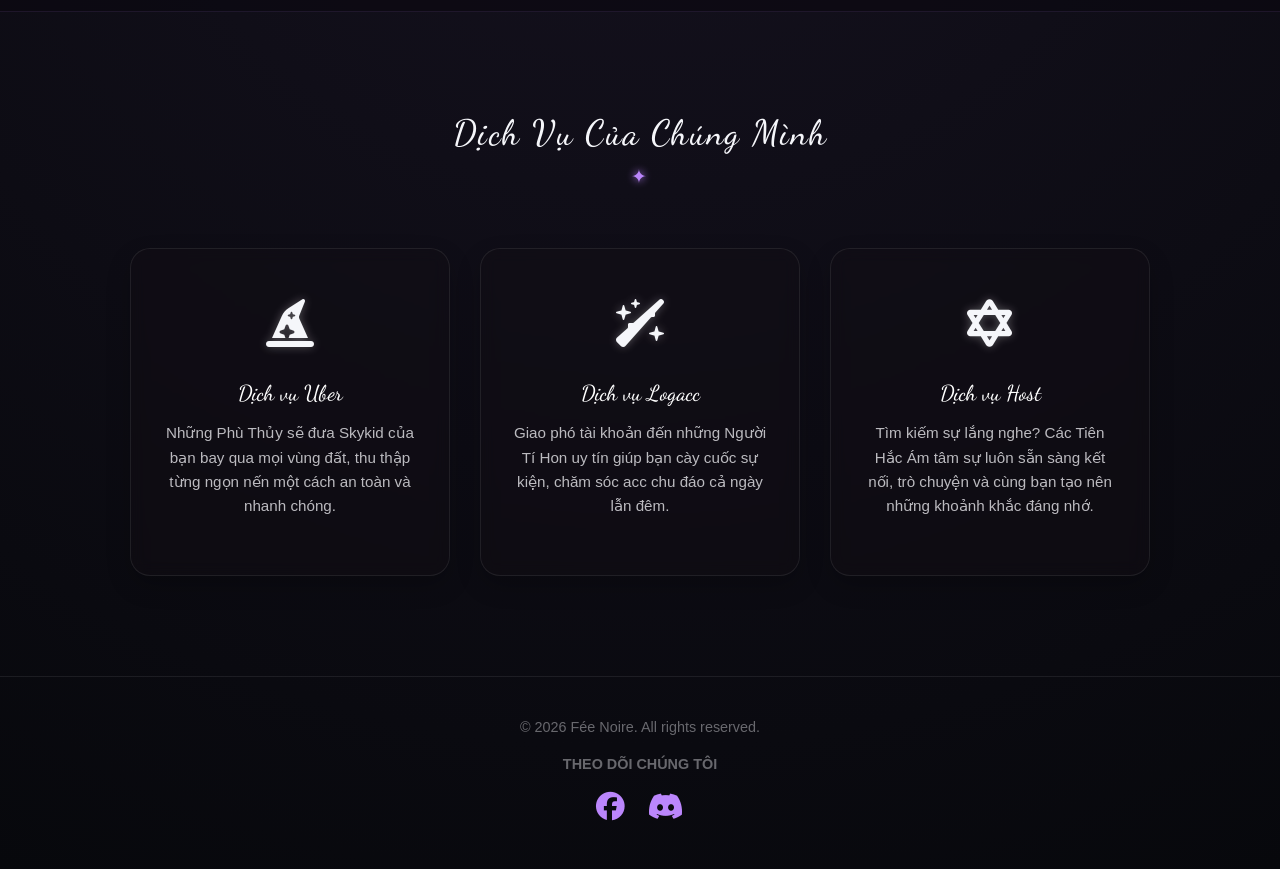
==== commit 1f17d1e0: "Add files via upload" ====
--- a/index.html
+++ b/index.html
@@ -261,6 +261,9 @@
 
     <!-- 2. Hero Section — Cinematic Fullscreen -->
     <section class="hero-section" id="heroSection">
+        <video class="hero-bg-video" autoplay muted loop playsinline>
+            <source src="images/bg.mp4" type="video/mp4">
+        </video>
         <div class="stars-overlay"></div>
 
         <!-- Nội dung chính căn giữa -->
@@ -288,32 +291,30 @@
             <h2 class="section-title text-center mb-5">Biên Niên Sử Fée Noire</h2>
 
             <div class="fn-story-carousel">
-                <!-- Dots -->
-                <div class="fn-dots" id="fnDots"></div>
-
-                <!-- Diamond image frame -->
-                <div class="fn-diamond-frame">
-                    <div class="fn-diamond-clip">
-                        <div class="fn-slides-track" id="fnSlidesTrack">
-                            <!-- slides injected by JS -->
+                <div class="fn-story-row">
+                    <!-- Cột trái: dots + card stack -->
+                    <div class="fn-story-media">
+                        <div class="fn-dots" id="fnDots"></div>
+
+                        <div class="fn-card-stack" id="fnCardStack">
+                            <!-- cards injected by JS -->
+                            <button class="fn-stack-arrow fn-arrow-left" onclick="fnMove(-1)" aria-label="Trước">
+                                <i class="fa-solid fa-chevron-left"></i>
+                            </button>
+                            <button class="fn-stack-arrow fn-arrow-right" onclick="fnMove(1)" aria-label="Tiếp">
+                                <i class="fa-solid fa-chevron-right"></i>
+                            </button>
                         </div>
                     </div>
-                    <!-- Arrows -->
-                    <button class="fn-arrow fn-arrow-left" onclick="fnMove(-1)" aria-label="Trước">
-                        <i class="fa-solid fa-chevron-left"></i>
-                    </button>
-                    <button class="fn-arrow fn-arrow-right" onclick="fnMove(1)" aria-label="Tiếp">
-                        <i class="fa-solid fa-chevron-right"></i>
-                    </button>
-                </div>
-
-                <!-- Synced text block -->
-                <div class="fn-text-stage" id="fnTextStage">
-                    <!-- text panels injected by JS -->
-                </div>
-
-                <div class="text-center mt-4">
-                    <a href="cauchuyen.html" class="btn-read-more">Đọc thêm ✦</a>
+
+                    <!-- Cột phải: nội dung câu chuyện đồng bộ -->
+                    <div class="fn-story-content">
+                        <div class="fn-text-stage" id="fnTextStage">
+                            <!-- text panels injected by JS -->
+                        </div>
+
+                        <a href="cauchuyen.html" class="btn-read-more">Đọc thêm ✦</a>
+                    </div>
                 </div>
             </div>
         </div>
@@ -322,9 +323,29 @@
     <style>
         /* ── FN STORY CAROUSEL ── */
         .fn-story-carousel {
-            max-width: 560px;
+            max-width: 900px;
             margin: 0 auto;
-            text-align: center;
+        }
+
+        .fn-story-row {
+            display: flex;
+            align-items: flex-start;
+            justify-content: center;
+            gap: 56px;
+        }
+
+        .fn-story-media {
+            flex-shrink: 0;
+            display: flex;
+            flex-direction: column;
+            align-items: center;
+        }
+
+        .fn-story-content {
+            flex: 1;
+            min-width: 0;
+            max-width: 420px;
+            text-align: left;
         }
 
         /* Dots */
@@ -352,92 +373,72 @@
             transform: scale(1.3);
         }
 
-        /* Diamond frame */
-        .fn-diamond-frame {
+        /* ── Card stack (thẻ ảnh xếp chồng) — kích thước cố định ── */
+        .fn-card-stack {
             position: relative;
-            width: 280px;
-            height: 280px;
+            width: 210px;
+            height: 290px;
             margin: 0 auto;
         }
 
-        /* Clip path = hình thoi 45° */
-        .fn-diamond-clip {
+        .fn-story-card {
+            position: absolute;
+            inset: 0;
+            border-radius: 20px;
+            overflow: hidden;
+            background: #0e0b14;
+            box-shadow: 0 18px 36px rgba(0, 0, 0, 0.45), 0 0 0 1px rgba(187, 134, 252, 0.25);
+            transition: transform 0.7s cubic-bezier(0.25, 0.46, 0.45, 0.94),
+                opacity 0.7s cubic-bezier(0.25, 0.46, 0.45, 0.94);
+            cursor: pointer;
+        }
+
+        .fn-story-card img {
             width: 100%;
             height: 100%;
-            clip-path: polygon(50% 0%, 100% 50%, 50% 100%, 0% 50%);
-            overflow: hidden;
-            border-radius: 4px;
-            box-shadow: 0 0 0 1px rgba(187, 134, 252, 0.3), 0 0 30px rgba(187, 134, 252, 0.15);
-        }
-
-        /* Hình thoi viền neon ngoài */
-        .fn-diamond-clip::after {
-            content: '';
-            position: absolute;
-            inset: -2px;
-            clip-path: polygon(50% 0%, 100% 50%, 50% 100%, 0% 50%);
-            border: 2px solid rgba(187, 134, 252, 0.4);
+            object-fit: cover;
             pointer-events: none;
-            z-index: 5;
-        }
-
-        /* Track chứa các ảnh — di chuyển ngang */
-        .fn-slides-track {
-            display: flex;
-            width: 100%;
-            height: 100%;
-            transition: transform 0.5s cubic-bezier(0.4, 0, 0.2, 1);
-        }
-
-        .fn-slide-img {
-            min-width: 100%;
-            height: 100%;
-            object-fit: cover;
-            /* scale lên vì clip-path cắt góc => trung tâm cần đủ rộng */
-            transform: scale(1.42);
-            pointer-events: none;
-        }
-
-        /* Arrow buttons */
-        .fn-arrow {
+        }
+
+        /* Nút mũi tên trong suốt, đặt hai bên ảnh */
+        .fn-stack-arrow {
             position: absolute;
             top: 50%;
             transform: translateY(-50%);
-            z-index: 20;
-            width: 38px;
-            height: 38px;
+            z-index: 50;
+            width: 36px;
+            height: 36px;
             border-radius: 50%;
-            border: 1px solid rgba(187, 134, 252, 0.35);
-            background: rgba(14, 11, 20, 0.75);
+            border: 1px solid rgba(187, 134, 252, 0.3);
+            background: rgba(14, 11, 20, 0.35);
             color: var(--accent-glow);
-            font-size: 0.85rem;
+            font-size: 0.8rem;
             display: flex;
             align-items: center;
             justify-content: center;
             cursor: pointer;
             transition: all 0.25s ease;
-            backdrop-filter: blur(8px);
-        }
-
-        .fn-arrow:hover {
-            background: rgba(187, 134, 252, 0.2);
+            backdrop-filter: blur(6px);
+        }
+
+        .fn-stack-arrow:hover {
+            background: rgba(187, 134, 252, 0.25);
             box-shadow: 0 0 14px rgba(187, 134, 252, 0.4);
         }
 
         .fn-arrow-left {
-            left: -52px;
+            left: -48px;
         }
 
         .fn-arrow-right {
-            right: -52px;
-        }
-
-        /* Text stage — chiều cao cố định được tính sau khi render, không nhảy layout */
+            right: -48px;
+        }
+
+        /* Text stage — chiều cao do JS set động theo từng slide, không để trống phần dưới */
         .fn-text-stage {
             position: relative;
-            margin-top: 32px;
-            /* height được set bằng JS sau khi đo panel dài nhất */
             overflow: hidden;
+            transition: height 0.5s ease;
         }
 
         .fn-text-panel {
@@ -460,24 +461,41 @@
             pointer-events: all;
         }
 
+        @media (max-width: 768px) {
+            .fn-story-row {
+                flex-direction: column;
+                gap: 32px;
+            }
+
+            .fn-story-content {
+                max-width: 100%;
+                text-align: center;
+            }
+        }
+
         @media (max-width: 480px) {
-            .fn-diamond-frame {
-                width: 220px;
-                height: 220px;
+            .fn-card-stack {
+                width: 180px;
+                height: 250px;
             }
 
             .fn-arrow-left {
-                left: -42px;
+                left: -38px;
             }
 
             .fn-arrow-right {
-                right: -42px;
+                right: -38px;
+            }
+
+            .fn-stack-arrow {
+                width: 30px;
+                height: 30px;
+                font-size: 0.7rem;
             }
         }
     </style>
 
     <script>
-        // ── FN STORY CAROUSEL DATA ──
         // ── FN STORY CAROUSEL DATA ──
         const FN_SLIDES = [
             {
@@ -490,25 +508,36 @@
             },
             {
                 img: 'https://images.unsplash.com/photo-1534447677768-be436bb09401?auto=format&fit=crop&w=600&q=80',
-                text: 'Chỉ cần đưa ra một cái giá tương xứng, bạn sẽ trở thành vị khách được chào đón nhất. Điều bạn mong muốn, dù là quyền lực, tri thức, tài sản hay sinh mạng của một ai đó, đều sẽ được thực hiện một cách hoàn hảo.<br><br>Và tại vùng đất Sky rực rỡ ấy, giữa những góc khuất mà ánh mặt trời không bao giờ soi tới, tồn tại một cửa tiệm nhỏ bé mang tên Fée Noire.<br><br>Ẩn sau khu rừng rậm rạp ẩm ướt là nơi trú ngụ của vô số sinh vật thuộc về bóng tối. Một nơi hỗn loạn một cách trật tự, dù họ có là ai đi nữa, xấu xa như nào. Họ vẫn luôn tuân theo quy tắc duy nhất của cửa tiệm, chỉ cần đủ không hơn không thiếu.<br><br>Một khi kế ước được thành lập, không thế lực nào có thể xóa bỏ.<br><br>Chào mừng đến với Fee Noire.<br><br>Nơi mọi điều ước đều có thể trở thành hiện thực...<br><br>miễn là bạn đủ khả năng trả giá.'
+                text: 'Chỉ cần đưa ra một cái giá tương xứng, bạn sẽ trở thành vị khách được chào đón nhất. Điều bạn mong muốn, dù là quyền lực, tri thức, tài sản hay sinh mạng của một ai đó, đều sẽ được thực hiện một cách hoàn hảo.<br><br>Và tại vùng đất Sky rực rỡ ấy, giữa những góc khuất mà ánh mặt trời không bao giờ soi tới, tồn tại một cửa tiệm nhỏ bé mang tên Fée Noire.'
+            },
+            {
+                img: 'https://images.unsplash.com/photo-1441829266145-ff2f8bb2fa47?auto=format&fit=crop&w=600&q=80',
+                text: 'Ẩn sau khu rừng rậm rạp ẩm ướt là nơi trú ngụ của vô số sinh vật thuộc về bóng tối. Một nơi hỗn loạn một cách trật tự, dù họ có là ai đi nữa, xấu xa như nào. Họ vẫn luôn tuân theo quy tắc duy nhất của cửa tiệm, chỉ cần đủ không hơn không thiếu.<br><br>Một khi kế ước được thành lập, không thế lực nào có thể xóa bỏ.<br><br>Chào mừng đến với Fee Noire.<br><br>Nơi mọi điều ước đều có thể trở thành hiện thực...<br><br>miễn là bạn đủ khả năng trả giá.'
             }
         ];
 
         let fnIndex = 0;
         let fnAuto;
+        let fnCards = [];
+        let fnPanelHeights = [];
 
         function fnBuild() {
-            const track = document.getElementById('fnSlidesTrack');
+            const stackEl = document.getElementById('fnCardStack');
+            const firstArrow = stackEl.querySelector('.fn-stack-arrow');
             const textStage = document.getElementById('fnTextStage');
             const dotsEl = document.getElementById('fnDots');
 
             FN_SLIDES.forEach((s, i) => {
-                // image
+                // card ảnh xếp chồng
+                const card = document.createElement('div');
+                card.className = 'fn-story-card';
+                card.onclick = () => fnMove(1);
                 const img = document.createElement('img');
                 img.src = s.img;
-                img.className = 'fn-slide-img';
                 img.alt = 'Slide ' + (i + 1);
-                track.appendChild(img);
+                card.appendChild(img);
+                stackEl.insertBefore(card, firstArrow);
+                fnCards.push(card);
 
                 // text panel — tất cả đều visible tạm để đo chiều cao
                 const p = document.createElement('p');
@@ -524,42 +553,82 @@
                 dotsEl.appendChild(dot);
             });
 
-            // Đo chiều cao thật của từng panel (khi vẫn còn position absolute)
-            // bằng cách render tạm với visibility hidden
+            // Đo chiều cao thật của TỪNG panel riêng biệt (không gộp max chung
+            // nữa, để ảnh + khung text luôn khớp đúng độ dài của từng slide,
+            // không để lại khoảng trống phía dưới)
             const allPanels = textStage.querySelectorAll('.fn-text-panel');
-            let maxH = 0;
             allPanels.forEach(p => {
-                // Tạm thời làm visible để đo scroll height
                 p.style.visibility = 'hidden';
                 p.style.opacity = '1';
-                const h = p.scrollHeight;
-                if (h > maxH) maxH = h;
+                fnPanelHeights.push(p.scrollHeight);
                 p.style.visibility = '';
                 p.style.opacity = '';
             });
 
-            // Set chiều cao container bằng panel cao nhất + padding
-            textStage.style.height = (maxH + 4) + 'px';
-
-            // Giờ mới activate slide đầu
+            fnApplySize(0);
             allPanels[0].classList.add('active');
-
+            fnApplyStack();
             fnStartAuto();
+
+            window.addEventListener('resize', () => fnApplySize(fnIndex));
+        }
+
+        // Giới hạn chiều cao theo kích thước màn hình để không quá to/nhỏ
+        function fnHeightBounds() {
+            if (window.innerWidth <= 480) return { min: 190, max: 340 };
+            if (window.innerWidth <= 768) return { min: 210, max: 400 };
+            return { min: 230, max: 480 };
+        }
+
+        // Canh khung text theo độ dài văn bản của slide đang hiện.
+        // Khung ảnh (fn-card-stack) giữ nguyên kích thước cố định, không co giãn theo text nữa.
+        function fnApplySize(idx) {
+            const { min, max } = fnHeightBounds();
+            const h = Math.max(min, Math.min(fnPanelHeights[idx] + 4, max));
+            const textStage = document.getElementById('fnTextStage');
+            textStage.style.height = h + 'px';
         }
 
         function fnGoTo(n) {
             const panels = document.querySelectorAll('.fn-text-panel');
             const dots = document.querySelectorAll('.fn-dot');
-            const track = document.getElementById('fnSlidesTrack');
 
             panels[fnIndex].classList.remove('active');
             dots[fnIndex].classList.remove('active');
 
             fnIndex = (n + FN_SLIDES.length) % FN_SLIDES.length;
 
-            track.style.transform = `translateX(-${fnIndex * 100}%)`;
+            fnApplyStack();
+            fnApplySize(fnIndex);
             panels[fnIndex].classList.add('active');
             dots[fnIndex].classList.add('active');
+        }
+
+        // Xếp chồng các thẻ ảnh dựa theo khoảng cách với slide đang active
+        function fnApplyStack() {
+            const n = FN_SLIDES.length;
+            fnCards.forEach((card, i) => {
+                let dist = (i - fnIndex + n) % n; // 0 = đang hiện, 1 = kế tiếp, 2 = xa hơn...
+                card.style.zIndex = 30 - dist * 10;
+
+                if (dist === 0) {
+                    card.style.transform = 'translate(0, 0) scale(1) rotate(0deg)';
+                    card.style.opacity = '1';
+                    card.style.pointerEvents = 'auto';
+                } else if (dist === 1) {
+                    card.style.transform = 'translate(16px, 16px) scale(0.93) rotate(2deg)';
+                    card.style.opacity = '0.85';
+                    card.style.pointerEvents = 'none';
+                } else if (dist === 2) {
+                    card.style.transform = 'translate(30px, 30px) scale(0.86) rotate(4deg)';
+                    card.style.opacity = '0.6';
+                    card.style.pointerEvents = 'none';
+                } else {
+                    card.style.transform = 'translate(40px, 40px) scale(0.8) rotate(6deg)';
+                    card.style.opacity = '0';
+                    card.style.pointerEvents = 'none';
+                }
+            });
         }
 
         function fnMove(dir) {
@@ -585,26 +654,25 @@
 
             <!-- Thẻ dịch vụ 1 -->
             <div class="service-card">
-                <div class="card-icon">✨</div>
+                <div class="card-icon"><i class="fa-solid fa-hat-wizard"></i></div>
                 <h3>Dịch vụ Uber</h3>
-                <p>Những người dẫn đường dày dặn kinh nghiệm sẽ đưa Skykid của bạn bay qua mọi vùng đất, thu thập từng
-                    ngọn nến một cách an toàn và nhanh chóng.</p>
+                <p>Những Phù Thủy sẽ đưa Skykid của bạn bay qua mọi vùng đất, thu thập từng ngọn nến một cách an toàn và nhanh chóng.</p>
             </div>
 
             <!-- Thẻ dịch vụ 2 -->
             <div class="service-card">
-                <div class="card-icon">🔑</div>
+                <div class="card-icon"><i class="fa-solid fa-wand-sparkles"></i></div>
                 <h3>Dịch vụ Logacc</h3>
-                <p>Giao phó tài khoản an tâm tuyệt đối. Đội ngũ staff uy tín giúp bạn cày cuốc sự kiện, chăm sóc acc chu
-                    đáo cả ngày lẫn đêm trăng đầy sao.</p>
+                <p>Giao phó tài khoản đến những Người Tí Hon uy tín giúp bạn cày cuốc sự kiện, chăm sóc acc chu
+                    đáo cả ngày lẫn đêm.</p>
             </div>
 
             <!-- Thẻ dịch vụ 3 -->
             <div class="service-card">
-                <div class="card-icon">🌙</div>
+                <div class="card-icon"><i class="fa-solid fa-star-of-david"></i></div>
                 <h3>Dịch vụ Host</h3>
-                <p>Tìm kiếm sự lắng nghe? Các Host tâm sự luôn sẵn sàng kết nối, trò chuyện và cùng bạn tạo nên những
-                    khoảnh khắc OTP ngọt ngào, lãng mạn.</p>
+                <p>Tìm kiếm sự lắng nghe? Các Tiên Hắc Ám tâm sự luôn sẵn sàng kết nối, trò chuyện và cùng bạn tạo nên những
+                    khoảnh khắc đáng nhớ.</p>
             </div>
 
         </div>
@@ -631,11 +699,65 @@
         </div>
     </footer>
 
+    <!-- Nút về đầu trang -->
+    <button class="fn-back-to-top" id="fnBackToTop" aria-label="Về đầu trang" title="Về đầu trang">
+        <i class="fa-solid fa-chevron-up"></i>
+    </button>
+
     <script src="https://cdn.jsdelivr.net/npm/bootstrap@5.3.2/dist/js/bootstrap.bundle.min.js"></script>
     <script src="js/config.js"></script>
     <script src="js/auth.js"></script>
     <script src="js/music-config.js"></script>
     <script src="js/music-player.js"></script>
+
+    <script>
+        // ── Navbar tự ẩn khi lướt xuống, hiện lại khi lướt lên ──
+        // ── Nút về đầu trang hiện ra khi đã cuộn xuống một đoạn ──
+        (function () {
+            const navbar = document.querySelector('.navbar');
+            const backToTop = document.getElementById('fnBackToTop');
+            let lastScrollY = window.scrollY;
+            let ticking = false;
+
+            function onScroll() {
+                const currentY = window.scrollY;
+
+                // Navbar: ẩn khi cuộn xuống (qua khỏi 80px), hiện khi cuộn lên
+                if (navbar) {
+                    if (currentY > lastScrollY && currentY > 80) {
+                        navbar.classList.add('fn-navbar-hidden');
+                    } else {
+                        navbar.classList.remove('fn-navbar-hidden');
+                    }
+                }
+
+                // Nút về đầu trang: hiện khi cuộn xuống quá 400px
+                if (backToTop) {
+                    if (currentY > 400) {
+                        backToTop.classList.add('visible');
+                    } else {
+                        backToTop.classList.remove('visible');
+                    }
+                }
+
+                lastScrollY = currentY;
+                ticking = false;
+            }
+
+            window.addEventListener('scroll', () => {
+                if (!ticking) {
+                    window.requestAnimationFrame(onScroll);
+                    ticking = true;
+                }
+            });
+
+            if (backToTop) {
+                backToTop.addEventListener('click', () => {
+                    window.scrollTo({ top: 0, behavior: 'smooth' });
+                });
+            }
+        })();
+    </script>
 </body>
 
-</html>
+</html>
--- a/css/style.css
+++ b/css/style.css
@@ -45,6 +45,11 @@
     backdrop-filter: blur(15px);
     -webkit-backdrop-filter: blur(15px);
     border-bottom: 1px solid var(--glass-border);
+    transition: transform 0.35s ease;
+}
+
+.navbar.fn-navbar-hidden {
+    transform: translateY(-100%);
 }
 
 .logo {
@@ -174,7 +179,22 @@
     align-items: center;
     text-align: center;
     padding: 0 20px;
-    background: url('https://images.unsplash.com/photo-1506318137071-a8e063b4bec0?q=80&w=2070') no-repeat center center/cover;
+    overflow: hidden;
+    background: var(--bg-dark);
+}
+
+.hero-bg-video {
+    position: absolute;
+    top: 50%;
+    left: 50%;
+    min-width: 100%;
+    min-height: 100%;
+    width: auto;
+    height: auto;
+    transform: translate(-50%, -50%);
+    object-fit: cover;
+    z-index: 0;
+    pointer-events: none;
 }
 
 .stars-overlay {
@@ -1145,4 +1165,50 @@
 }
 .music-row:hover {
     background: rgba(187, 134, 252, 0.06);
+}
+
+/* ── Nút về đầu trang — đặt dưới nút nhạc thu nhỏ (#fnMusicMini: right:18px, top:50%, 48x48) ── */
+.fn-back-to-top {
+    position: fixed;
+    top: calc(50% + 62px);
+    right: 18px;
+    transform: translateY(-50%);
+    z-index: 3000;
+    width: 46px;
+    height: 46px;
+    border-radius: 50%;
+    border: 1px solid rgba(187, 134, 252, 0.35);
+    background: rgba(14, 11, 20, 0.85);
+    color: var(--accent-glow, #bb86fc);
+    display: flex;
+    align-items: center;
+    justify-content: center;
+    font-size: 1.05rem;
+    cursor: pointer;
+    backdrop-filter: blur(10px);
+    -webkit-backdrop-filter: blur(10px);
+    box-shadow: 0 4px 18px rgba(0, 0, 0, 0.35);
+    opacity: 0;
+    pointer-events: none;
+    transition: opacity 0.3s ease, box-shadow 0.25s ease, background 0.25s ease;
+}
+
+.fn-back-to-top.visible {
+    opacity: 1;
+    pointer-events: auto;
+}
+
+.fn-back-to-top:hover {
+    background: rgba(187, 134, 252, 0.2);
+    box-shadow: 0 0 18px rgba(187, 134, 252, 0.5);
+}
+
+@media (max-width: 768px) {
+    .fn-back-to-top {
+        right: 12px;
+        width: 42px;
+        height: 42px;
+        font-size: 0.95rem;
+        top: calc(50% + 56px);
+    }
 }
